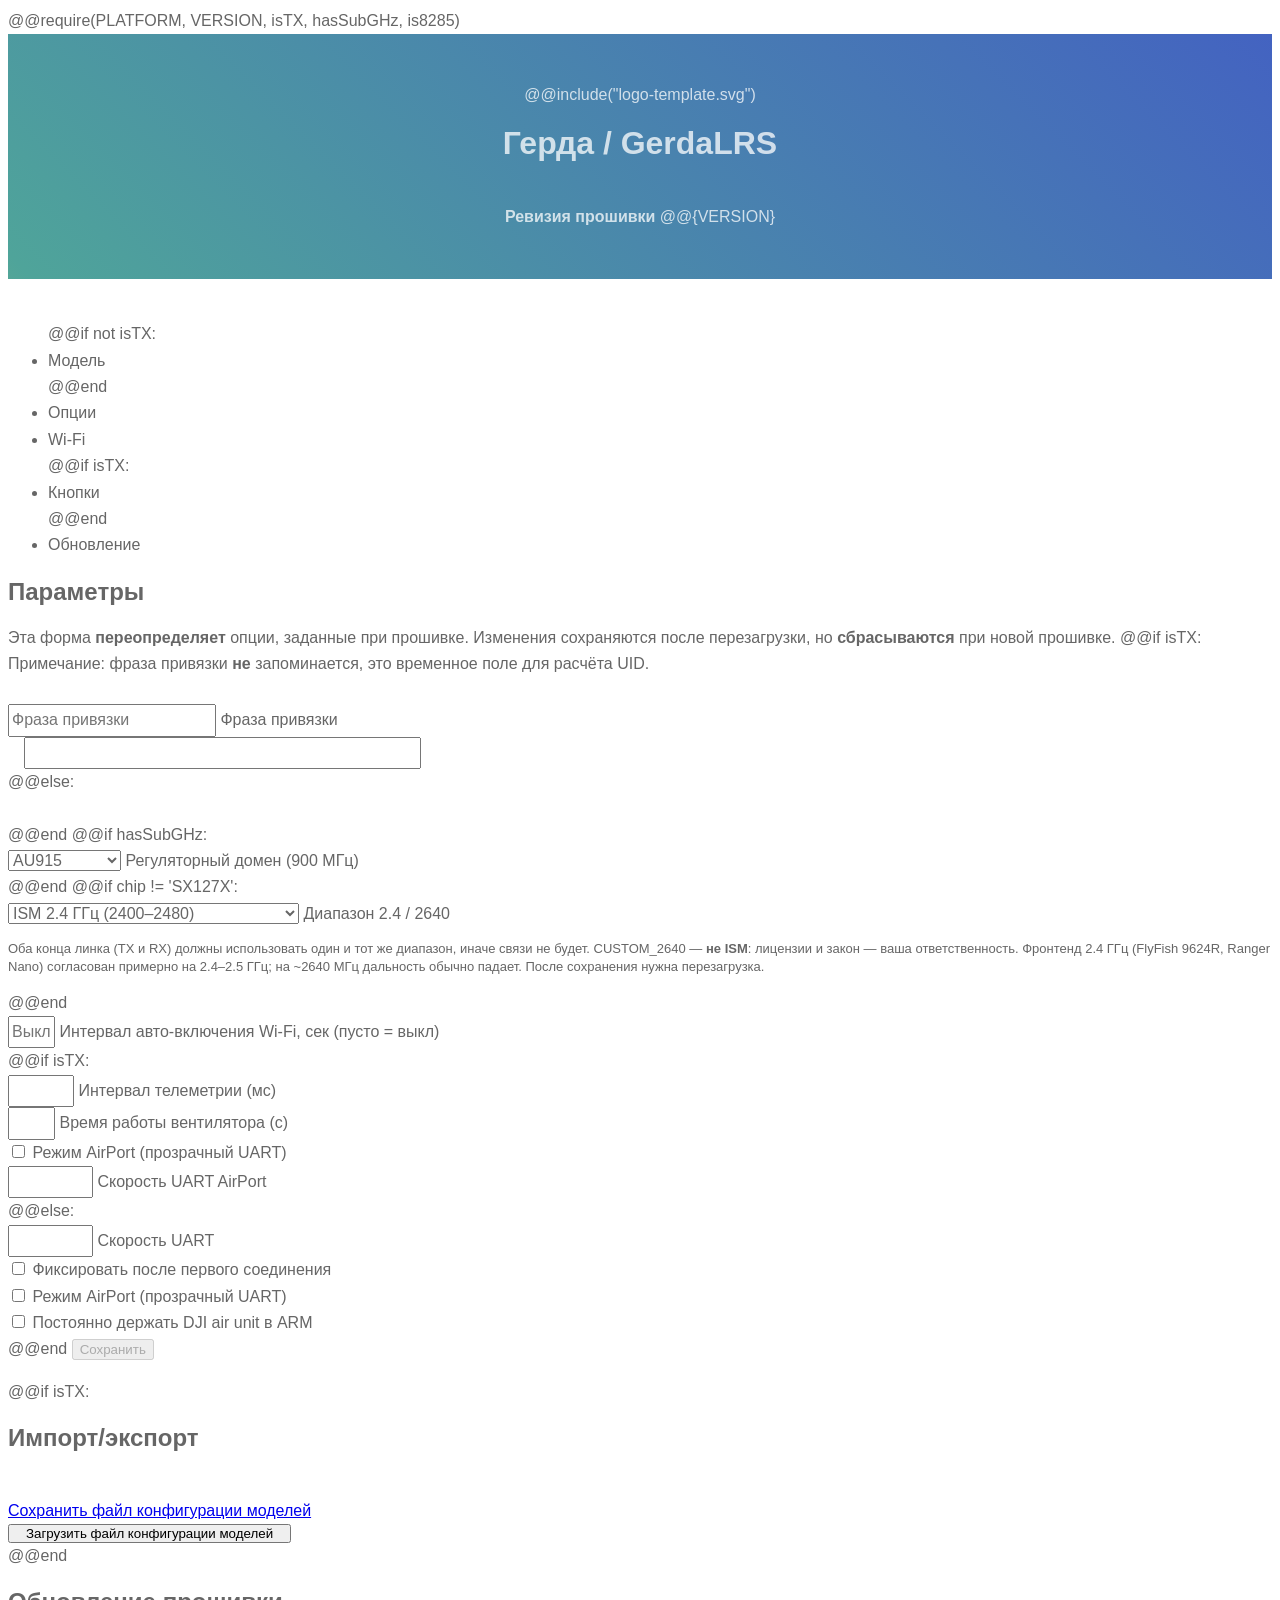
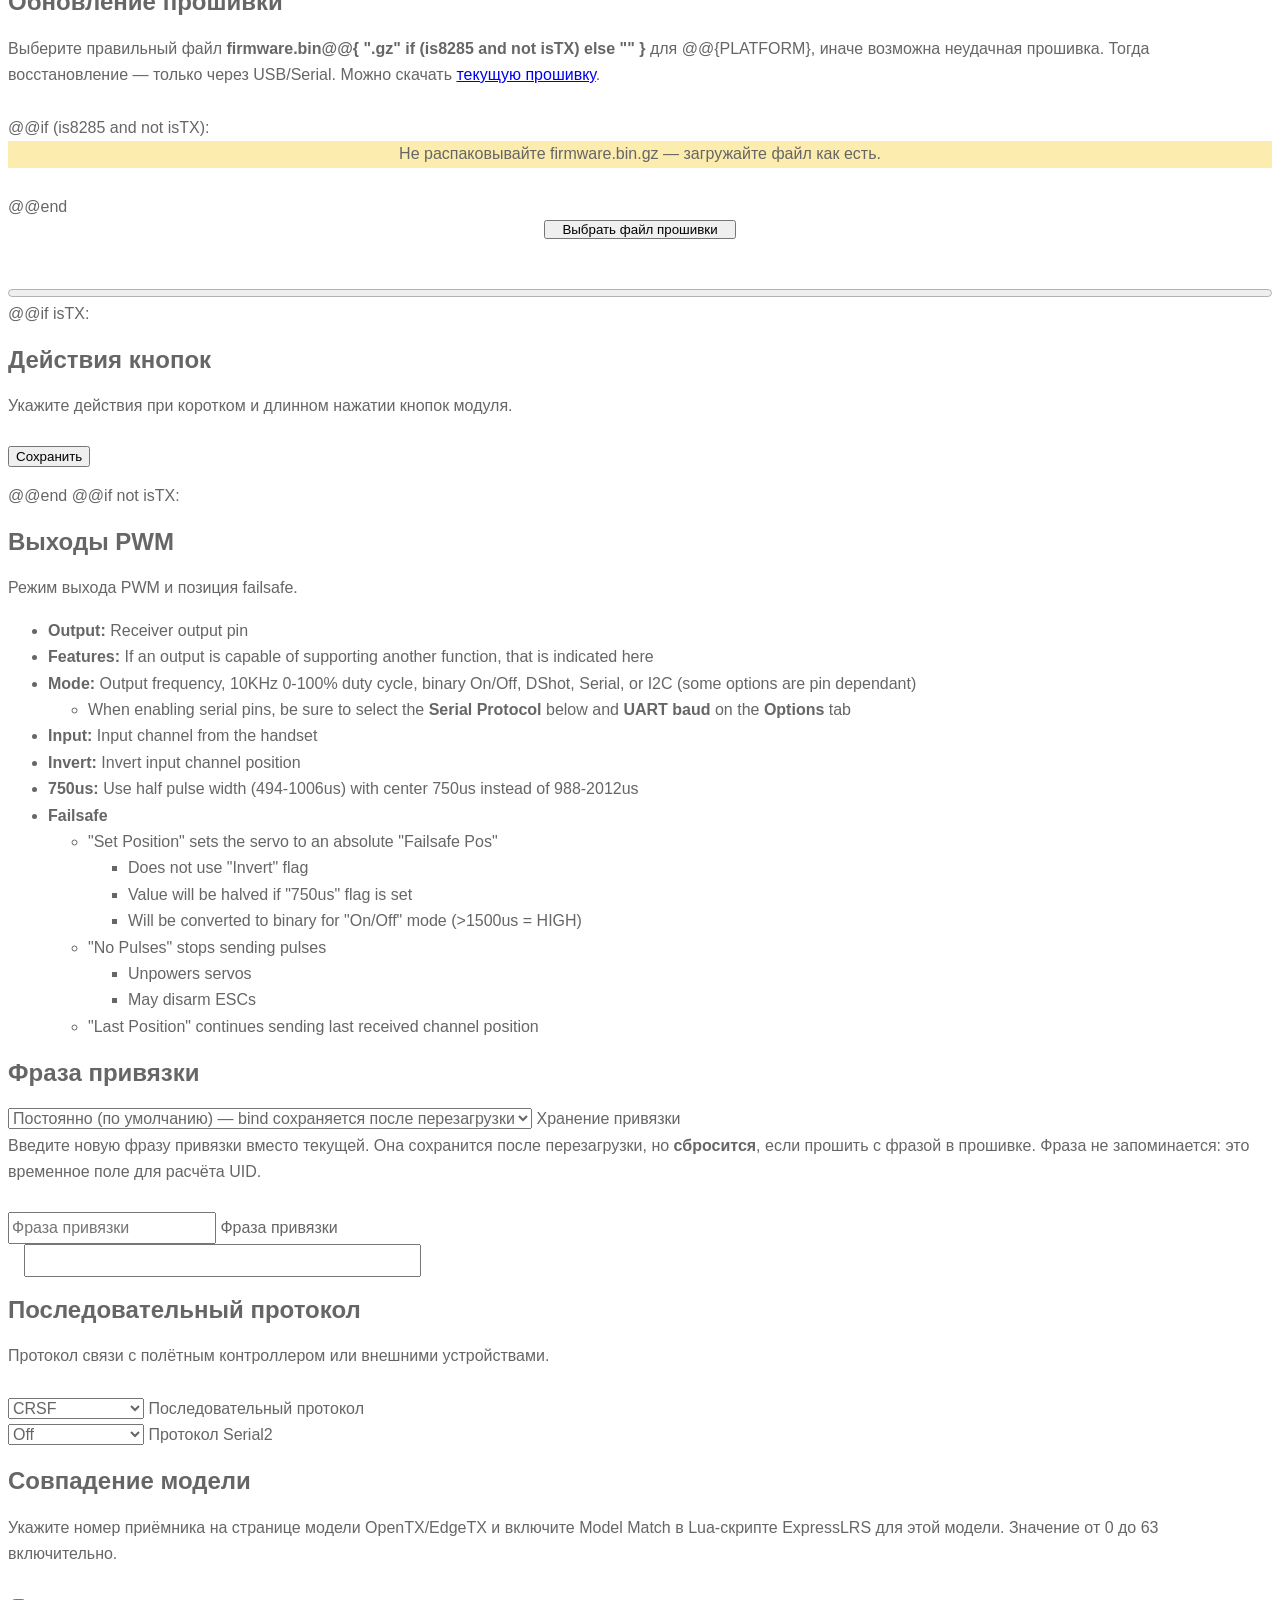
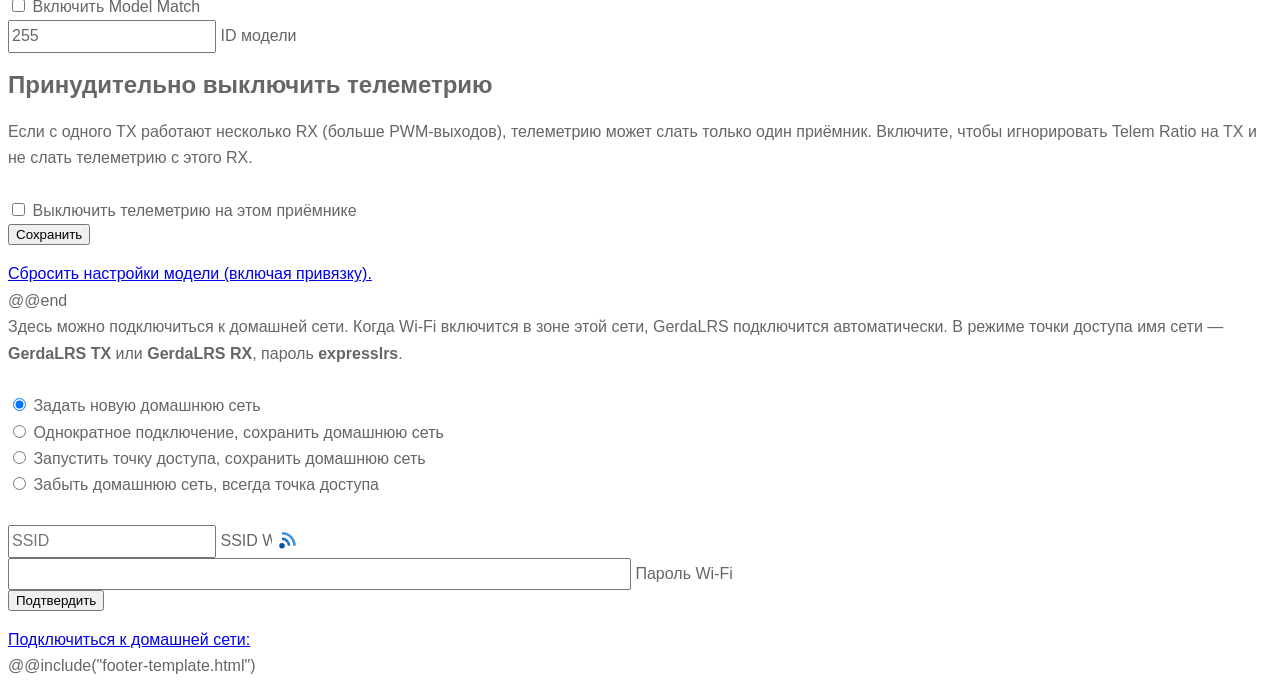
==== src/html/index.html @ 426948a4 "Add Russian Web UI, runtime CUSTOM_2640, and security stubs. Localize MODEL/OPTIONS/WIFI/UPDATE, wir" ====
@@require(PLATFORM, VERSION, isTX, hasSubGHz, is8285)
<!DOCTYPE HTML>
<html lang="ru">

<head>
	<title>GerdaLRS — Герда</title>
	<meta charset="utf-8" />
	<meta name="viewport" content="width=device-width, initial-scale=1" />
	<link rel="stylesheet" href="elrs.css" />
</head>

<body>
	<header class="mui-appbar mui--z1 mui--text-center elrs-header">
		@@include("logo-template.svg")
		<h1><b>Герда</b> / GerdaLRS</h1>
		<span id="product_name"></span><br/>
		<b data-i18n="Firmware Rev. ">Ревизия прошивки </b>@@{VERSION} <span id="reg_domain"></span>
	</header>
	<br/>
	<div class="mui-container-fluid">
		<div class="mui-panel mui-col-sm-10 mui-col-sm-offset-1">

			<ul class="mui-tabs__bar mui-tabs__bar--justified">
@@if not isTX:
				<li><a data-mui-toggle="tab" data-mui-controls="pane-justified-3" data-i18n="Model">Модель</a></li>
@@end
				<li><a data-mui-toggle="tab" data-mui-controls="pane-justified-1" data-i18n="Options">Опции</a></li>
				<li><a id="network-tab" data-mui-toggle="tab" data-mui-controls="pane-justified-4" data-i18n="WiFi">Wi‑Fi</a></li>
@@if isTX:
				<li id="button-tab"><a data-mui-toggle="tab" data-mui-controls="pane-justified-3" data-i18n="Buttons">Кнопки</a></li>
@@end
				<li><a data-mui-toggle="tab" data-mui-controls="pane-justified-2" data-i18n="Update">Обновление</a></li>
			</ul>

			<div class="mui-tabs__pane" id="pane-justified-1">
				<div class="mui-panel">
					<h2 data-i18n="Runtime Options">Параметры</h2>
					Эта форма <b>переопределяет</b> опции, заданные при прошивке. Изменения сохраняются после перезагрузки, но <b>сбрасываются</b> при новой прошивке.
@@if isTX:
					Примечание: фраза привязки <b>не</b> запоминается, это временное поле для расчёта UID.
					<br/><br/>
					<div class="mui-textfield">
						<input type="text" id="phrase" name="phrase" placeholder="Фраза привязки" data-i18n-placeholder="Binding Phrase" />
						<label for="phrase" data-i18n="Binding Phrase">Фраза привязки</label>
					</div>
					<form id='upload_options' method='POST' action="/options">
						<div class="mui-textfield">
							<label for='uid'><span id="uid-text"></span></label>
							<span class="badge" id="uid-type"></span>
							<input size='40' id='uid' name='uid' type='text' class='array' readonly/>
						</div>
@@else:
					<br/><br/>
					<form id='upload_options' method='POST' action="/options">
@@end
@@if hasSubGHz:
						<div class="mui-select">
							<select id='domain' name='domain'>
								<option value='0'>AU915</option>
								<option value='1'>FCC915</option>
								<option value='2'>EU868</option>
								<option value='3'>IN866</option>
								<option value='4'>AU433</option>
								<option value='5'>EU433</option>
								<option value='6'>US433</option>
								<option value='7'>US433-Wide</option>
							</select>
							<label for="domain" data-i18n="Regulatory domain">Регуляторный домен (900 МГц)</label>
						</div>
@@end
@@if chip != 'SX127X':
						<div class="mui-select">
							<select id="gerda-2g4" name="gerda-2g4">
								<option value="0" data-i18n="ISM 2.4 GHz">ISM 2.4 ГГц (2400–2480)</option>
								<option value="1" data-i18n="CUSTOM_2640">CUSTOM_2640 (~2640 МГц, не ISM)</option>
							</select>
							<label for="gerda-2g4" data-i18n="2.4 / 2640 band">Диапазон 2.4 / 2640</label>
						</div>
						<p style="font-size:13px;line-height:1.4;">
							Оба конца линка (TX и RX) должны использовать один и тот же диапазон, иначе связи не будет.
							CUSTOM_2640 — <b>не ISM</b>: лицензии и закон — ваша ответственность.
							Фронтенд 2.4 ГГц (FlyFish 9624R, Ranger Nano) согласован примерно на 2.4–2.5 ГГц; на ~2640 МГц дальность обычно падает.
							После сохранения нужна перезагрузка.
						</p>
@@end
						<div class="mui-textfield">
							<input size='3' id='wifi-on-interval' name='wifi-on-interval' type='text' placeholder="Выкл"/>
							<label for="wifi-on-interval" data-i18n="WiFi auto-on interval">Интервал авто-включения Wi‑Fi, сек (пусто = выкл)</label>
						</div>
@@if isTX:
						<div class="mui-textfield">
							<input size='5' id='tlm-interval' name='tlm-interval' type='text'/>
							<label for="tlm-interval" data-i18n="TLM report interval">Интервал телеметрии (мс)</label>
						</div>
						<div class="mui-textfield">
							<input size='3' id='fan-runtime' name='fan-runtime' type='text'/>
							<label for="fan-runtime" data-i18n="Fan runtime">Время работы вентилятора (с)</label>
						</div>
						<div class="mui-checkbox">
							<input id='is-airport' name='is-airport' type='checkbox'/>
							<label for="is-airport" data-i18n="Use as AirPort Serial device">Режим AirPort (прозрачный UART)</label>
						</div>
						<div class="mui-textfield">
							<input size='7' id='airport-uart-baud' name='airport-uart-baud' type='text'/>
							<label for="airport-uart-baud" data-i18n="AirPort UART baud">Скорость UART AirPort</label>
						</div>
@@else:
						<div id="baud-config" class="mui-textfield"  style="display: block;">
							<input size='7' id='rcvr-uart-baud' name='rcvr-uart-baud' type='text'/>
							<label for="rcvr-uart-baud" data-i18n="UART baud">Скорость UART</label>
						</div>
						<div class="mui-checkbox">
							<input id='lock-on-first-connection' name='lock-on-first-connection' type='checkbox'/>
							<label for="lock-on-first-connection" data-i18n="Lock on first connection">Фиксировать после первого соединения</label>
						</div>
						<div class="mui-checkbox">
							<input id='is-airport' name='is-airport' type='checkbox'/>
							<label for="is-airport" data-i18n="Use as AirPort Serial device">Режим AirPort (прозрачный UART)</label>
						</div>
						<div class="mui-checkbox">
							<input id='dji-permanently-armed' name='dji-permanently-armed' type='checkbox'/>
							<label for="dji-permanently-armed" data-i18n="Permanently arm DJI">Постоянно держать DJI air unit в ARM</label>
						</div>
@@end
						<button id='submit-options' class="mui-btn mui-btn--primary" disabled data-i18n="Save">Сохранить</button>
						<div id="reset-options" style="display: none;">
							<a class="mui-btn mui-btn--small mui-btn--danger" data-i18n="Reset runtime options to defaults">Сбросить параметры к значениям прошивки</a>
						</div>
						<input type="hidden" id="flash-discriminator" name="flash-discriminator"/>
						<input type="hidden" id="wifi-ssid" name="wifi-ssid"/>
						<input type="hidden" id='wifi-password' name='wifi-password'/>
					</form>
				</div>
@@if isTX:
				<div class="mui-panel">
					<h2 data-i18n="Import/Export">Импорт/экспорт</h2>
					<br/>
					<div>
						<a href="/config?export" download="models.json" target="_blank" class="mui-btn mui-btn--small mui-btn--dark" data-i18n="Save model configuration file">Сохранить файл конфигурации моделей</a>
					</div>
					<div>
						<button class="mui-btn mui-btn--small mui-btn--primary upload">
							<label>
								Загрузить файл конфигурации моделей
								<input type="file" id="fileselect" name="fileselect[]" />
							</label>
						</button>
					</div>
				</div>
@@end
			</div>

			<div class="mui-tabs__pane" id="pane-justified-2">
				<div class="mui-panel">
					<h2 data-i18n="Firmware Update">Обновление прошивки</h2>
					Выберите правильный файл <strong>firmware.bin@@{ ".gz" if (is8285 and not isTX) else "" }</strong> для @@{PLATFORM}, иначе возможна неудачная прошивка.
					Тогда восстановление — только через USB/Serial. Можно скачать <a href="firmware.bin" title="Скачать текущую прошивку">текущую прошивку</a>.
					<br/><br/>
@@if (is8285 and not isTX):
					<div class="mui-panel" style="background-color: #fcecae;text-align:center;">Не распаковывайте firmware.bin.gz — загружайте файл как есть.</div>
					<br/>
@@end
					<button id="upload_btn" class="mui-btn mui-btn--primary upload" style="margin: 0 auto; display:block;">
						<label>
							Выбрать файл прошивки
							<input type="file" id="firmware_file" name="update[]" />
						</label>
					</button>
					<div id="filedrag">или перетащите файл прошивки сюда</div>
					<br/>
					<h3 id="status"></h3>
					<progress id="progressBar" value="0" max="100" style="width:100%;"></progress>
				</div>
			</div>

@@if isTX:
			<div class="mui-tabs__pane" id="pane-justified-3">
				<div class="mui-panel">
					<h2 data-i18n="Button Actions">Действия кнопок</h2>
					Укажите действия при коротком и длинном нажатии кнопок модуля.
					<br/><br/>
					<form class="mui-form" id='button_actions'>
						<table class="mui-table">
							<tbody id="button-actions"></tbody>
						</table>
						<div id="button1-color-div" style="display: none;">
							<input id='button1-color' name='button1-color' type='color'/>
							<label for="button1-color">Цвет кнопки 1</label>
						</div>
						<div id ="button2-color-div" style="display: none;">
							<input id='button2-color' name='button2-color' type='color'/>
							<label for="button2-color">Цвет кнопки 2</label>
						</div>
						<button id="submit-actions" class="mui-btn mui-btn--primary" data-i18n="Save">Сохранить</button>
					</form>
				</div>
			</div>
@@end
@@if not isTX:
			<div class="mui-tabs__pane" id="pane-justified-3">
				<div class="mui-panel">
					<div id="model_tab">
						<h2 data-i18n="PWM Output">Выходы PWM</h2>
						Режим выхода PWM и позиция failsafe.
						<ul>
							<li><b>Output:</b> Receiver output pin</li>
							<li><b>Features:</b> If an output is capable of supporting another function, that is indicated here</li>
							<li><b>Mode:</b> Output frequency, 10KHz 0-100% duty cycle, binary On/Off, DShot, Serial, or I2C (some options are pin dependant)</li>
							<ul>
								<li>When enabling serial pins, be sure to select the <b>Serial Protocol</b> below and <b>UART baud</b> on the <b>Options</b> tab</li>
							</ul>
							<li><b>Input:</b> Input channel from the handset</li>
							<li><b>Invert:</b> Invert input channel position</li>
							<li><b>750us:</b> Use half pulse width (494-1006us) with center 750us instead of 988-2012us</li>
							<li><b>Failsafe</b>
								<ul>
									<li>"Set Position" sets the servo to an absolute "Failsafe Pos"
										<ul>
											<li>Does not use "Invert" flag</li>
											<li>Value will be halved if "750us" flag is set</li>
											<li>Will be converted to binary for "On/Off" mode (>1500us = HIGH)</li>
										</ul>
									</li>
									<li>"No Pulses" stops sending pulses
										<ul>
											<li>Unpowers servos</li>
											<li>May disarm ESCs</li>
										</ul>
									</li>
									<li>"Last Position" continues sending last received channel position</li>
								</ul>
							</li>
						</ul>
						<form action="/pwm" id="pwm" method="POST">
						</form>
					</div>
					<form class="mui-form" action='/config' id='config' method='POST'>
						<h2 data-i18n="Binding Phrase">Фраза привязки</h2>
						<div class="mui-select">
							<select id="vbind" name="vbind">
								<option value="0">Постоянно (по умолчанию) — bind сохраняется после перезагрузки</option>
								<option value="1">Временно — bind не сохраняется после перезагрузки</option>
								<option value="2">Возвратный — отвязка возвращает фразу из прошивки</option>
								<option value="3">Только Web UI — bind можно менять только здесь</option>
							</select>
							<label for="vbind">Хранение привязки</label>
						</div>
						<div id="bindphrase">
							Введите новую фразу привязки вместо текущей.
							Она сохранится после перезагрузки, но <b>сбросится</b>, если прошить с фразой в прошивке.
							Фраза не запоминается: это временное поле для расчёта UID.
							<br/><br/>
							<div class="mui-textfield">
								<input type="text" id="phrase" name="phrase" placeholder="Фраза привязки" data-i18n-placeholder="Binding Phrase" />
								<label for="phrase" data-i18n="Binding Phrase">Фраза привязки</label>
							</div>
							<div class="mui-textfield">
								<label for="uid"><span id="uid-text"></span></label>
								<span class="badge" id="uid-type"></span>
								<input size="40" id="uid" name="uid" type="text" class="array" readonly/>
							</div>
						</div>
						<div id="serial-config">
							<h2 data-i18n="Serial Protocol">Последовательный протокол</h2>
							Протокол связи с полётным контроллером или внешними устройствами.
							<br/><br/>
							<div class="mui-select">
								<select id='serial-protocol' name='serial-protocol'>
									<option value='0'>CRSF</option>
									<option value='1'>Inverted CRSF</option>
									<option value='2'>SBUS</option>
									<option value='3'>Inverted SBUS</option>
									<option value='4'>SUMD</option>
									<option value='5'>DJI RS Pro</option>
									<option value='6'>HoTT Telemetry</option>
									<option value='7'>MAVLINK</option>
									<option value='8'>DisplayPort</option>
									<option value='9'>GPS</option>
								</select>
								<label for='serial-protocol'>Последовательный протокол</label>
							</div>
						</div>
						<div id="serial1-config">
							<div class="mui-select">
								<select id='serial1-protocol' name='serial1-protocol'>
									<option value='0'>Off</option>
									<option value='1'>CRSF</option>
									<option value='2'>Inverted CRSF</option>
									<option value='3'>SBUS</option>
									<option value='4'>Inverted SBUS</option>
									<option value='5'>SUMD</option>
									<option value='6'>DJI RS Pro</option>
									<option value='7'>HoTT Telemetry</option>
									<option value='8'>Tramp</option>
									<option value='9'>SmartAudio</option>
									<option value='10'>DisplayPort</option>
									<option value='11'>GPS</option>
								</select>
								<label for='serial1-protocol'>Протокол Serial2</label>
							</div>
						</div>
						<div id="sbus-config" style="display: none;">
							<h2>SBUS Failsafe</h2>
							Поведение failsafe в протоколе SBUS:<br/>
							<ul>
								<li>«Нет импульсов» — прекратить SBUS при потере связи с TX</li>
								<li>«Последняя позиция» — продолжать слать последние каналы с битом FAILSAFE</li>
							</ul>
							<br/>
							<div class="mui-select">
								<select id='sbus-failsafe' name='serial-failsafe'>
									<option value='0'>Нет импульсов</option>
									<option value='1'>Последняя позиция</option>
								</select>
								<label for="sbus-failsafe">SBUS Failsafe</label>
							</div>
						</div>

						<h2 data-i18n="Model Match">Совпадение модели</h2>
						Укажите номер приёмника на странице модели OpenTX/EdgeTX и включите Model Match
						в Lua-скрипте ExpressLRS для этой модели. Значение от 0 до 63 включительно.
						<br/><br/>
						<div class="mui-checkbox">
							<input id='model-match' name='model-match' type='checkbox'/>
							<label for="model-match">Включить Model Match</label>
						</div>
						<div class="mui-textfield" id="modelNum">
							<input id='modelid' type='text' name='modelid' value="255" required/>
							<label for="modelid">ID модели</label>
						</div>
						<h2 data-i18n="Force telemetry off">Принудительно выключить телеметрию</h2>
						Если с одного TX работают несколько RX (больше PWM-выходов), телеметрию может слать только один приёмник.
						Включите, чтобы игнорировать Telem Ratio на TX и не слать телеметрию с этого RX.
						<br/><br/>
						<div class="mui-checkbox">
							<input id='force-tlm' name='force-tlm' type='checkbox' value="1"/>
							<label for="force-tlm">Выключить телеметрию на этом приёмнике</label>
						</div>
						<button type='submit' class="mui-btn mui-btn--small mui-btn--primary" data-i18n="Save">Сохранить</button>
					</form>
				</div>
				<div class="mui-panel">
					<a id="reset-model" href="#">Сбросить настройки модели (включая привязку).</a>
				</div>
			</div>
@@end

			<div class="mui-tabs__pane" id="pane-justified-4">
				<div class="mui-panel">
					<h2 id="apmode" style="display:none;">Режим точки доступа</h2>
					<h2 id="stamode" style="display:none;">Текущая домашняя сеть: <span id="ssid"></span></h2>
					Здесь можно подключиться к домашней сети. Когда Wi‑Fi включится в зоне этой сети,
					GerdaLRS подключится автоматически. В режиме точки доступа имя сети — <b>GerdaLRS TX</b> или <b>GerdaLRS RX</b>,
					пароль <b>expresslrs</b>.
					<br/>
					<br/>
					<form id="sethome" method="POST" autocomplete="off" class="mui-form">
						<div class="mui-radio">
							<input type="radio" id="nt0" name="networktype" value="0" checked>
							<label for="nt0">Задать новую домашнюю сеть</label>
						</div>
						<div class="mui-radio">
							<input type="radio" id="nt1" name="networktype" value="1">
							<label for="nt1">Однократное подключение, сохранить домашнюю сеть</label>
						</div>
						<div class="mui-radio">
							<input type="radio" id="nt2" name="networktype" value="2">
							<label for="nt2">Запустить точку доступа, сохранить домашнюю сеть</label>
						</div>
						<div class="mui-radio">
							<input type="radio" id="nt3" name="networktype" value="3">
							<label for="nt3">Забыть домашнюю сеть, всегда точка доступа</label>
						</div>
						<br/>
						<div id="credentials">
							<div class="autocomplete mui-textfield" style="position:relative;">
								<div id="loader" style="position:absolute;right:0;width: 28px;height: 28px;" class="loader"></div>
								<input id="network" type="text" name="network" placeholder="SSID"/>
								<label for="network">SSID Wi‑Fi</label>
							</div>
							<div class="mui-textfield">
								<input size='64' id='password' name='password' type='password'/>
								<label for="password">Пароль Wi‑Fi</label>
							</div>
						</div>
						<button type="submit" class="mui-btn mui-btn--primary" data-i18n="Confirm">Подтвердить</button>
					</form>
				</div>
				<div class="mui-panel">
					<a id="connect" href="#">Подключиться к домашней сети: <span id="homenet"></span></a>
				</div>
			</div>
		</div>
	</div>
	@@include("footer-template.html")
</body>
<script src="mui.js"></script>
<script src="scan.js"></script>
</html>
---- src/html/elrs.css ----
/*==========================*/

.elrs-header {
    padding: 3em 0 3em 0 ;
    background-color: #4686a0;
    color: rgba(255, 255, 255, 0.75);
    background-attachment: fixed, fixed, fixed;
    background-image: linear-gradient(45deg, #9dc66b 5%, #4fa49a 30%, #4361c2);
    background-position: top left, center center, center center;
    background-size: auto, cover, cover;
    overflow: hidden;
    position: relative;
    text-align: center;
}

.upload > label > input {
	clip: rect(0 0 0 0);
	clip-path: inset(50%);
	height: 1px;
	overflow: hidden;
	position: absolute;
	bottom: 0;
	left: 0;
	white-space: nowrap;
	width: 1px;
}
.upload > label {
	cursor: pointer;
	padding: 10px 16px 10px 16px;
}
.upload {
	padding: 0;
	tab-index: -1;
}

body, input, select, textarea {
    color: #666;
    font-family: "Source Sans Pro", Helvetica, sans-serif;
    font-size: 12pt;
    font-weight: 300;
    line-height: 1.65em;
}

.fixed-column {
	width: 20px;
	padding-left: 4px !important;
	padding-right: 4px !important;
}

.compact {
	padding-left: 10px !important;
	padding-right: 10px !important;
	padding-top: 5px !important;
	margin-bottom: 5px !important;
}

@media screen and (max-width: 800px) {
    .logo {
        width:25%;
		height:25%;
    }
}

/*==========================*/

#filedrag {
	display: none;
	font-weight: bold;
	text-align: center;
	padding: 1em 0;
	margin: 1em 0;
	color: #555;
	border: 2px dashed #555;
	border-radius: 7px;
	cursor: default;
}

#filedrag.hover {
	color: #f00;
	border-color: #f00;
	border-style: solid;
	box-shadow: inset 0 3px 4px #888;
}

/*==========================*/

/* Autocomplete */

.autocomplete {
	position: relative;
	display: inline-block;
}

.autocomplete-items {
	position: absolute;
	border: 1px solid #d4d4d4;
	border-bottom: none;
	border-top: none;
	z-index: 99;
	/*position the autocomplete items to be the same width as the container:*/
	top: 100%;
	left: 0;
	right: 0;
}

.autocomplete-items div {
	padding: 5px;
	cursor: pointer;
	background-color: #fff;
	border-bottom: 1px solid #d4d4d4;
}

/*when hovering an item:*/
.autocomplete-items div:hover {
	background-color: #e9e9e9;
}

/*when navigating through the items using the arrow keys:*/
.autocomplete-active {
	background-color: DodgerBlue !important;
	color: #ffffff;
}

/*==========================*/

/* Loader spinner */

.loader {
	background-color: #ffffff;
	background-image: url("data:image/svg+xml,%3C%3Fxml%20version='1.0'%20encoding='utf-8'%3F%3E%3Csvg%20xmlns='http://www.w3.org/2000/svg'%20xmlns:xlink='http://www.w3.org/1999/xlink'%20width='28px'%20height='28px'%20viewBox='0%200%20100%20100'%20preserveAspectRatio='xMidYMid'%3E%3Crect%20x='0'%20y='0'%20width='100'%20height='100'%20stroke='none'%20fill='none'/%3E%3Ccircle%20cx='28'%20cy='75'%20r='11'%20fill='%230051a2'%3E%3Canimate%20attributeName='fill-opacity'%20repeatCount='indefinite'%20dur='1s'%20values='0%3B1%3B1'%20keyTimes='0%3B0.2%3B1'%20begin='0s'%3E%3C/animate%3E%3C/circle%3E%3Cpath%20d='M28%2047A28%2028%200%200%201%2056%2075'%20fill='none'%20stroke='%231b75be'%20stroke-width='10'%3E%3Canimate%20attributeName='stroke-opacity'%20repeatCount='indefinite'%20dur='1s'%20values='0%3B1%3B1'%20keyTimes='0%3B0.2%3B1'%20begin='0.1s'%3E%3C/animate%3E%3C/path%3E%3Cpath%20d='M28%2025A50%2050%200%200%201%2078%2075'%20fill='none'%20stroke='%23408ee0'%20stroke-width='10'%3E%3Canimate%20attributeName='stroke-opacity'%20repeatCount='indefinite'%20dur='1s'%20values='0%3B1%3B1'%20keyTimes='0%3B0.2%3B1'%20begin='0.2s'%3E%3C/animate%3E%3C/path%3E%3C/svg%3E");
	background-size: 25px 25px;
	background-position: right center;
	background-repeat: no-repeat;
}

  /* Safari */
@-webkit-keyframes spin {
	0% { -webkit-transform: rotate(0deg); }
	100% { -webkit-transform: rotate(360deg); }
}

@keyframes spin {
	0% { transform: rotate(0deg); }
	100% { transform: rotate(360deg); }
}

/*==========================*/

/* Alert box design by Igor Ferrão de Souza: https://www.linkedin.com/in/igor-ferr%C3%A3o-de-souza-4122407b/ */

.alert-wrapper {
	display: flex;
	width: 100%;
	height: 100%;
	align-items: center;
	justify-content: center;
	margin: 0px auto;
	padding: 0px auto;
	left: 0;
	top: 0;
	overflow: hidden;
	position: fixed;
	background: rgb(0, 0, 0, 0.3);
	z-index: 999999;
  }

  @keyframes open-frame {
	0% {
	  transform: scale(1);
	}
	25% {
	  transform: scale(0.95);
	}
	50% {
	  transform: scale(0.97);
	}
	75% {
	  transform: scale(0.93);
	}
	100% {
	  transform: scale(1);
	}
  }

  .alert-frame {
	background: #fff;
	min-height: 400px;
	width: 450px;
	box-shadow: 5px 5px 10px rgb(0, 0, 0, 0.2);
	border-radius: 10px;
	animation: open-frame 0.3s linear;
  }

  .alert-header {
	display: flex;
	flex-direction: row;
	height: 175px;
	border-top-left-radius: 5px;
	border-top-right-radius: 5px;
  }

  .alert-img {
	height: 80px;
	position: absolute;
	left: 0;
	right: 0;
	margin-left: auto;
	margin-right: auto;
	align-self: center;
  }

  .alert-close {
	width: 30px;
	height: 30px;
	color: rgb(0, 0, 0, 0.2);
	display: flex;
	align-items: center;
	justify-content: center;
	font-family: "Dosis", sans-serif;
	font-weight: 700;
	font-size: 16px;
	cursor: pointer;
	line-height: 30px;
	transition: color 0.5s;
	margin-left: auto;
	margin-right: 5px;
	margin-top: 5px;
  }

  .alert-close-circle {
	width: 30px;
	height: 30px;
	background: #e4eae7;
	color: #222;
	display: flex;
	align-items: center;
	justify-content: center;
	border-radius: 17.5px;
	margin-top: -15px;
	margin-right: -15px;
	font-family: "Dosis", sans-serif;
	font-weight: 700;
	font-size: 12px;
	cursor: pointer;
	line-height: 30px;
	transition: background 0.5s;
	margin-left: auto;
  }

  .alert-close-circle:hover {
	background: #fff;
  }

  .alert-close:hover {
	color: rgb(0, 0, 0, 0.5);
  }

  .alert-body {
	padding: 30px 30px;
	display: flex;
	flex-direction: column;
	text-align: center;
    font-family: "Source Sans Pro", Helvetica, sans-serif;
  }

  .alert-title {
	font-size: 18px !important;
	font-family: "Source Sans Pro", Helvetica, sans-serif;
	font-weight: 700;
	font-size: 15px;
	margin-bottom: 35px;
	color: #222;
	align-self: center;
  }

  .alert-message {
	font-size: 15px !important;
	color: #666;
	font-family: "Source Sans Pro", Helvetica, sans-serif;
	font-weight: 400;
	font-size: 15px;
	text-align: center;
	margin-bottom: 35px;
	line-height: 1.6;
	align-self: center;
  }

  .question-buttons {
	display: flex;
	flex-direction: row;
	justify-content: center;
  }

  .error-bg {
	background: #d85261;
  }

  .success-bg {
	background: #2dd284;
  }

  .warning-bg {
	background: #fada5e;
  }

  .question-bg {
	background: #779ecb;
  }

  .error-btn:hover {
	background: #e5a4b4;
  }

  .success-btn:hover {
	background: #6edaa4;
  }

  .warning-btn:hover {
	background: #fcecae;
  }

  .info-btn:hover {
	background: #c3e6fb;
  }

  .question-btn:hover {
	background: #bacee4;
  }

  .error-timer {
	background: #e5a4b4;
  }

  .success-timer {
	background: #6edaa4;
  }

  .warning-timer {
	background: #fcecae;
  }

  .info-timer {
	background: #c3e6fb;
  }

  .info-bg {
	background: #88cef7;
  }

    /* Custom code for ExpressLRS PWM Output table */
  .pwmpnl {
	min-width: fit-content;
  }
  .pwmtbl table {
	overflow-x: auto;
  }
  .pwmtbl th {
	text-align: center;
	font-weight: bold;
  }
  .pwmtbl td {
	text-align: center;
  }
  .pwmitm {
	min-width: 6em;
	white-space: nowrap;
	width: fit-content;
  }

  /*==========================*/

  .elrs-inline-form {
	  display: flex;
	  align-items: center;
  }

  .elrs-inline-form > * {
	margin-right: 5px;
  }

  .badge {
	color: white;
	padding: 4px 8px;
	font-weight: bold;
	text-align: center;
	border-radius: 5px;
  }

  @@include("mui.css")
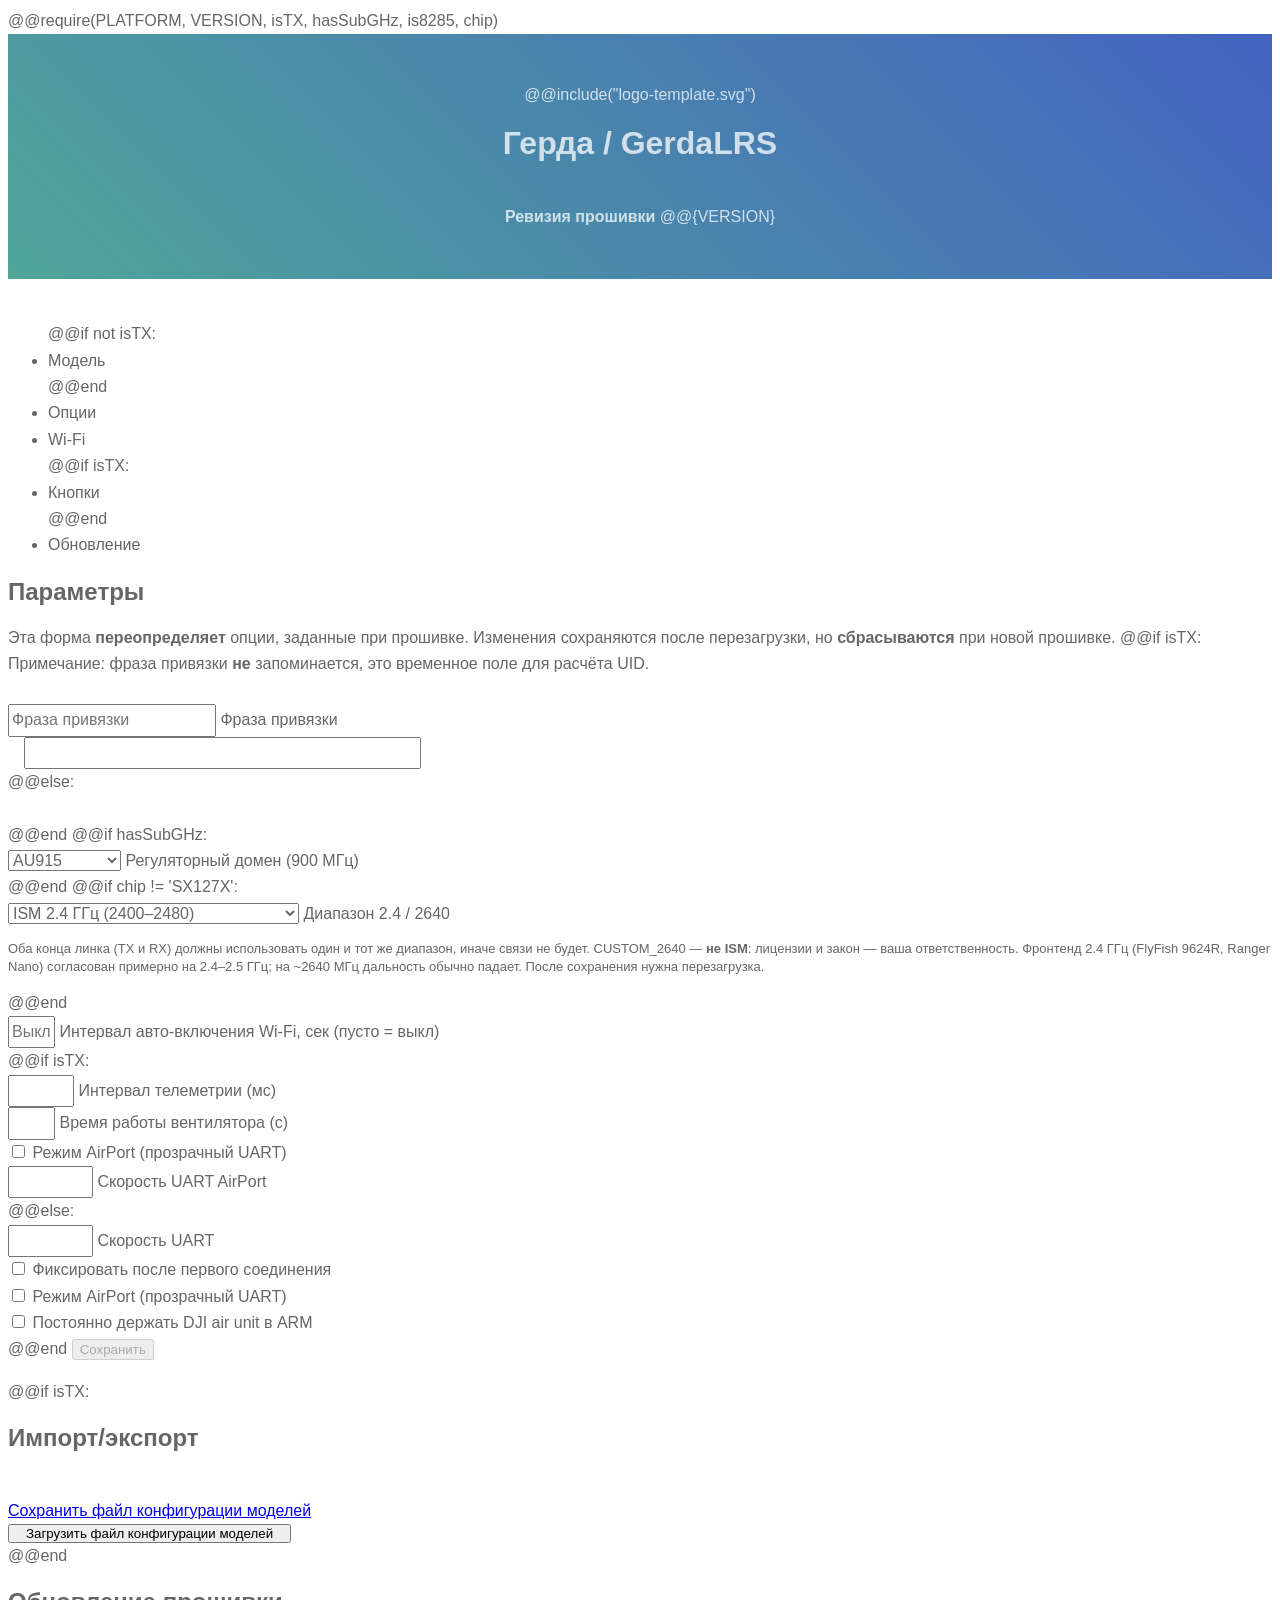
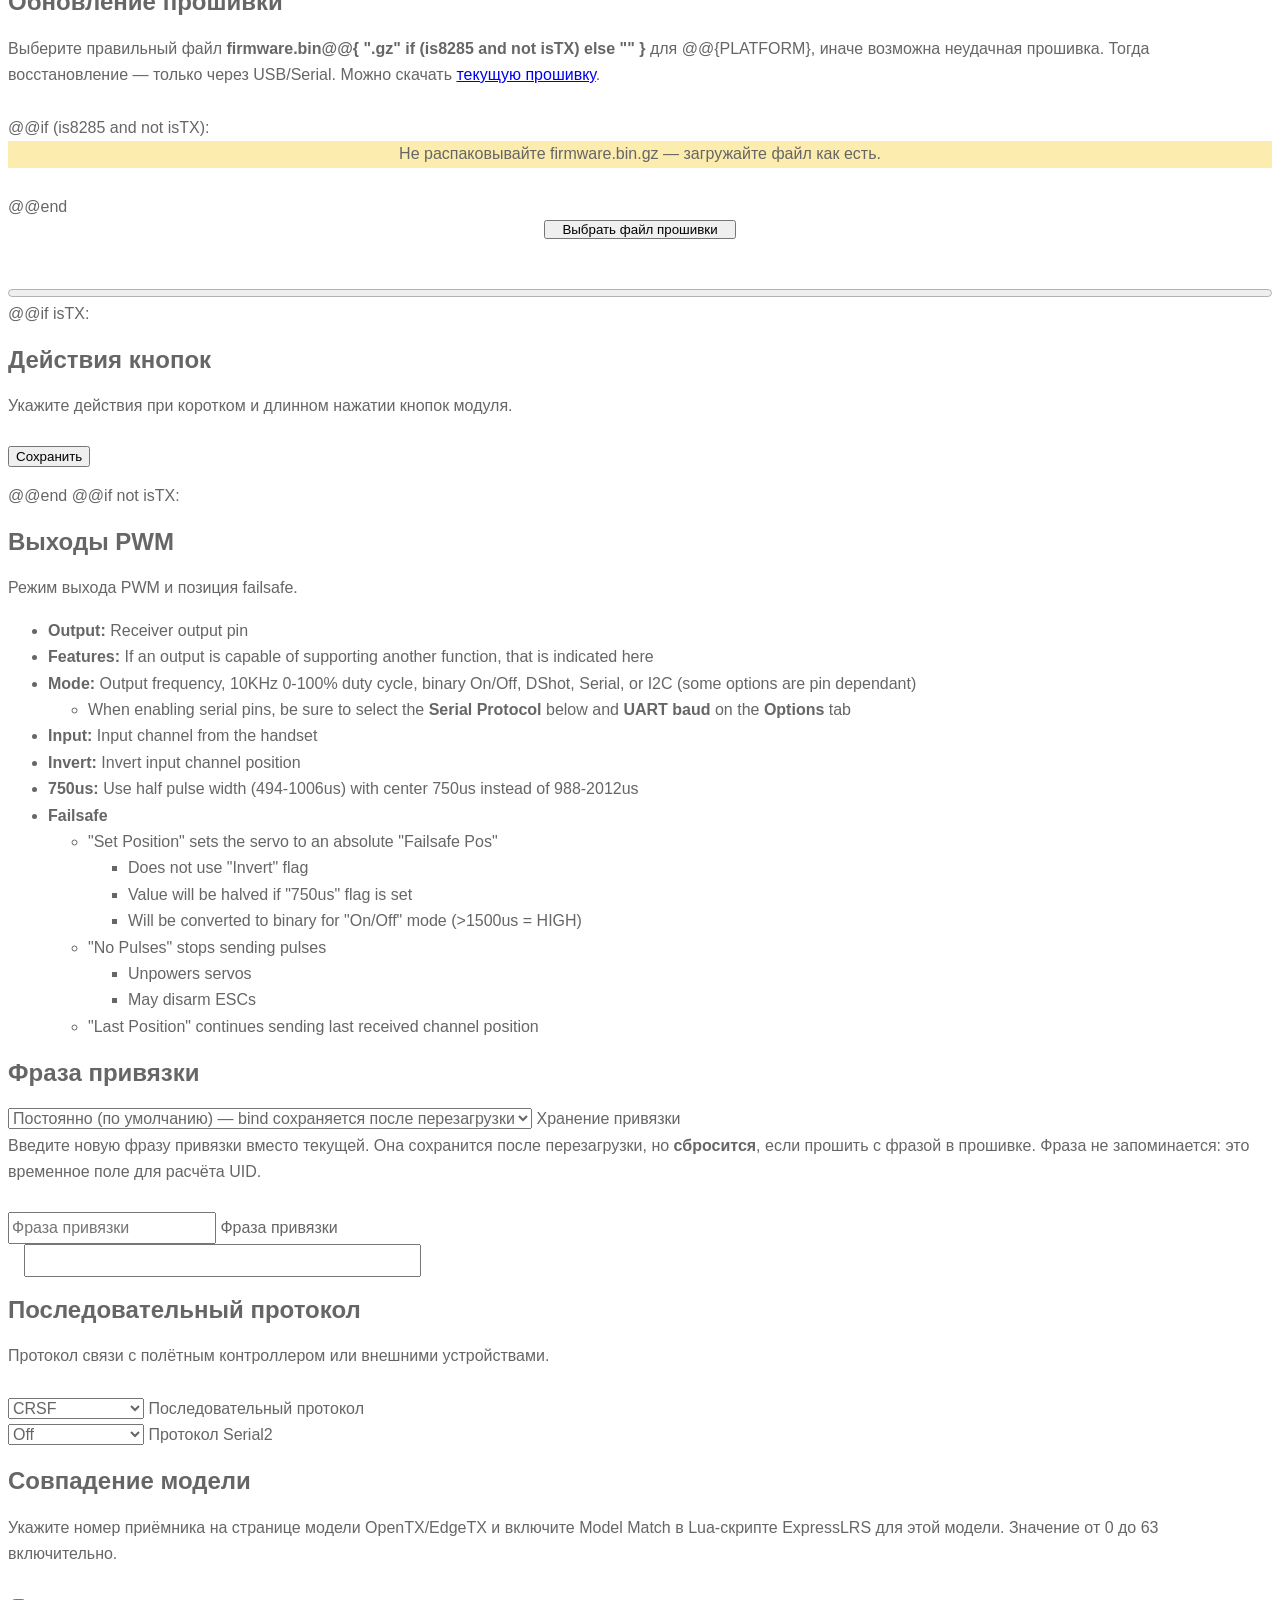
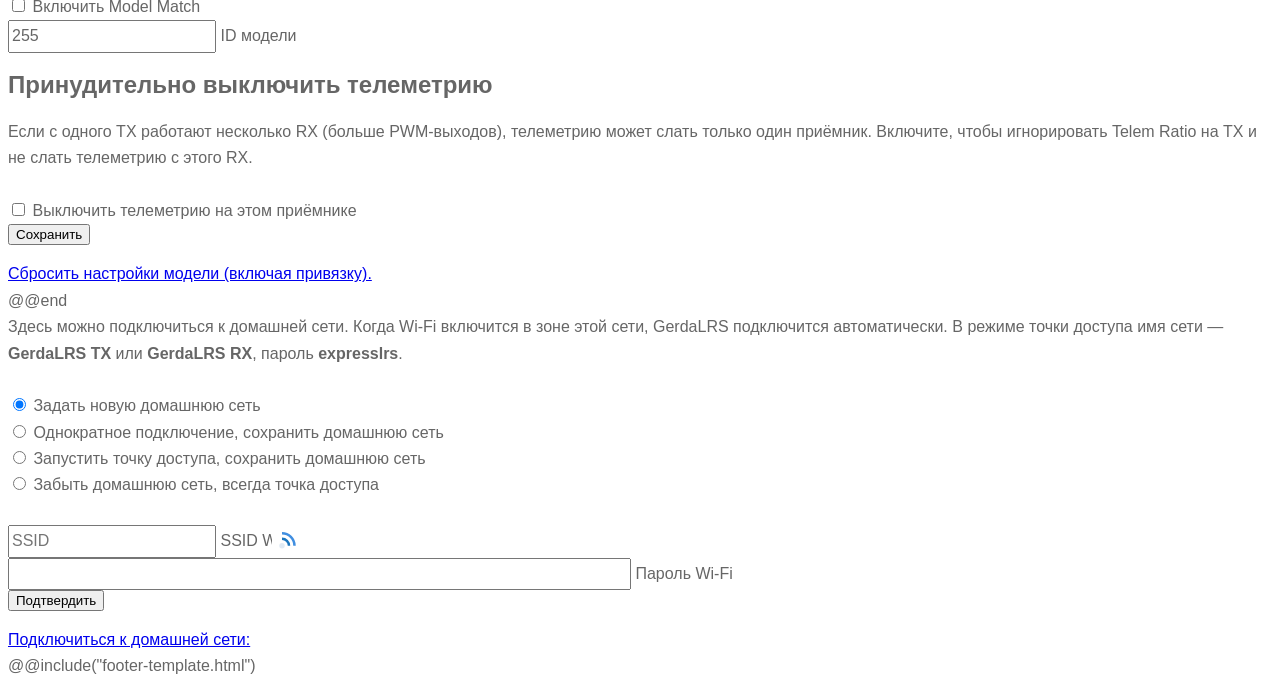
==== commit 2214e996: "Fix Web UI template: require chip for CUSTOM_2640 selector. Wheezy only exposes @@require names, so " ====
--- a/src/html/index.html
+++ b/src/html/index.html
@@ -1,4 +1,4 @@
-@@require(PLATFORM, VERSION, isTX, hasSubGHz, is8285)
+@@require(PLATFORM, VERSION, isTX, hasSubGHz, is8285, chip)
 <!DOCTYPE HTML>
 <html lang="ru">
 
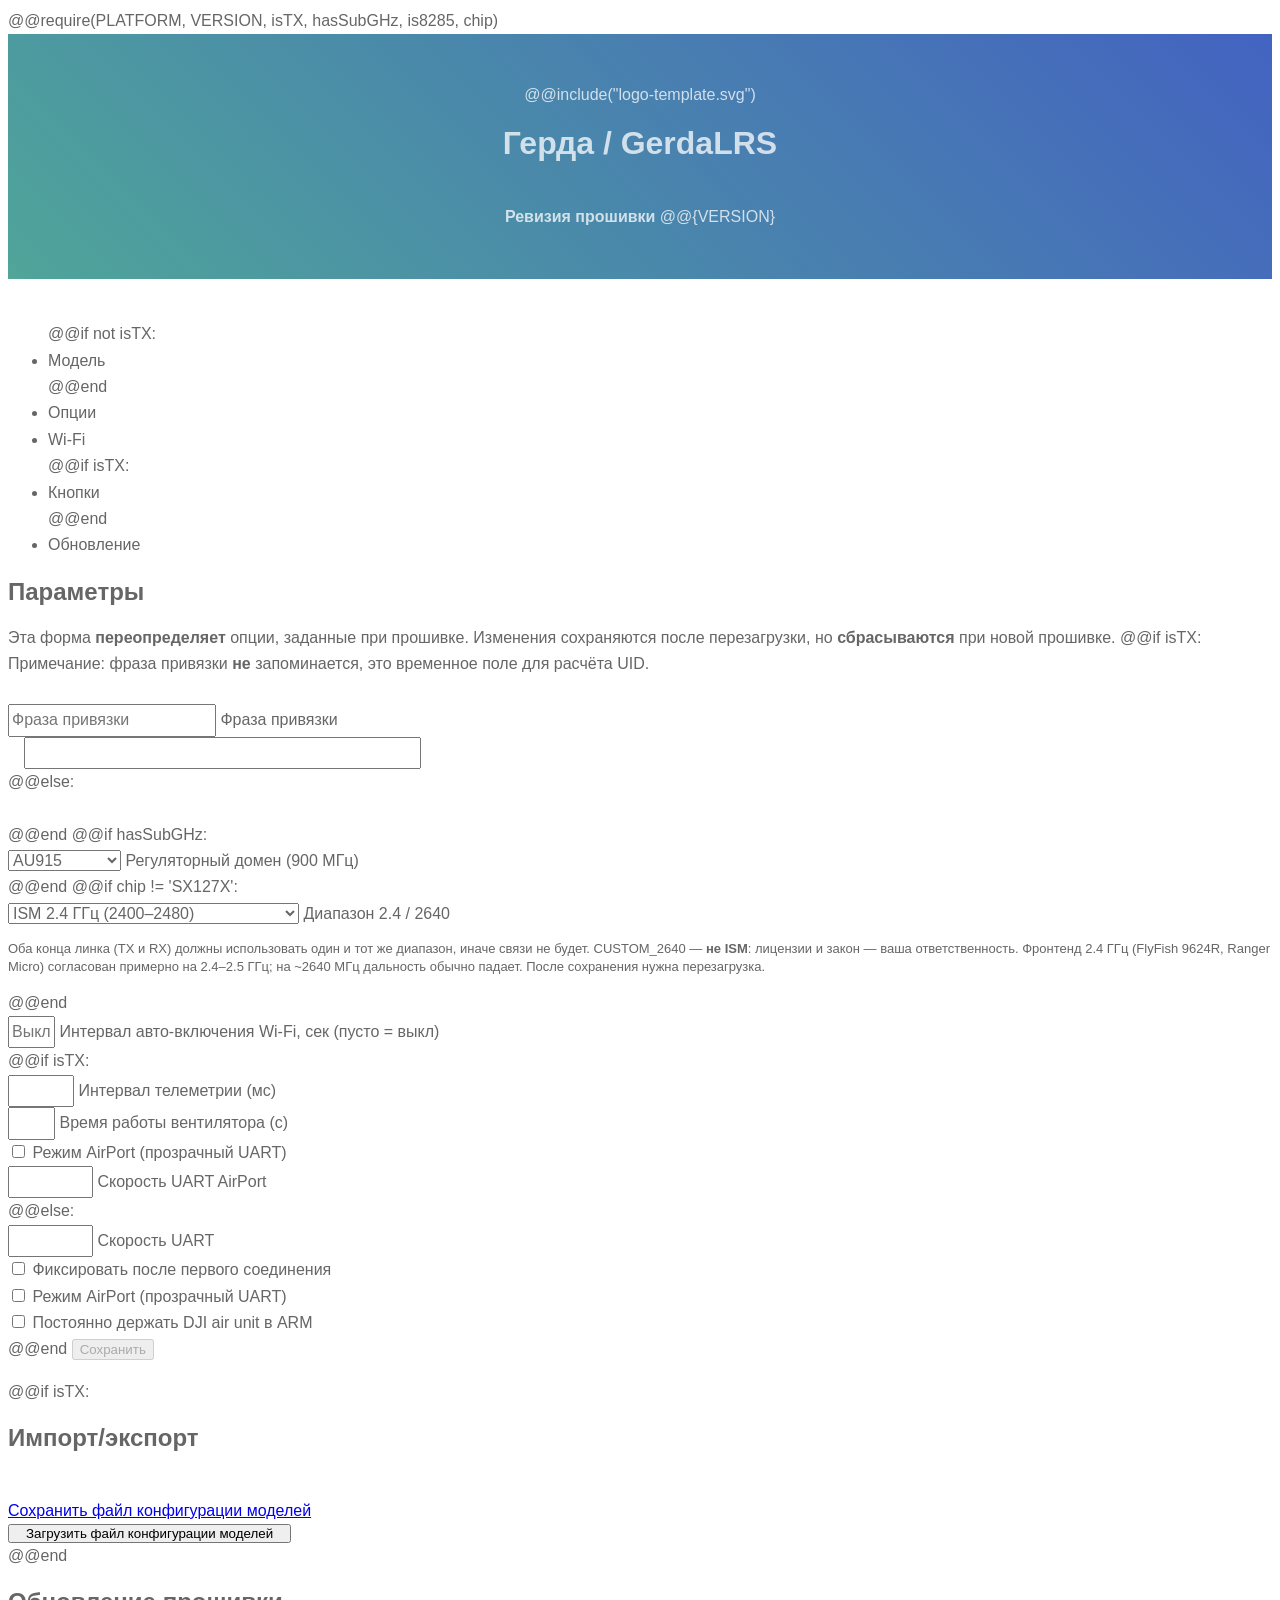
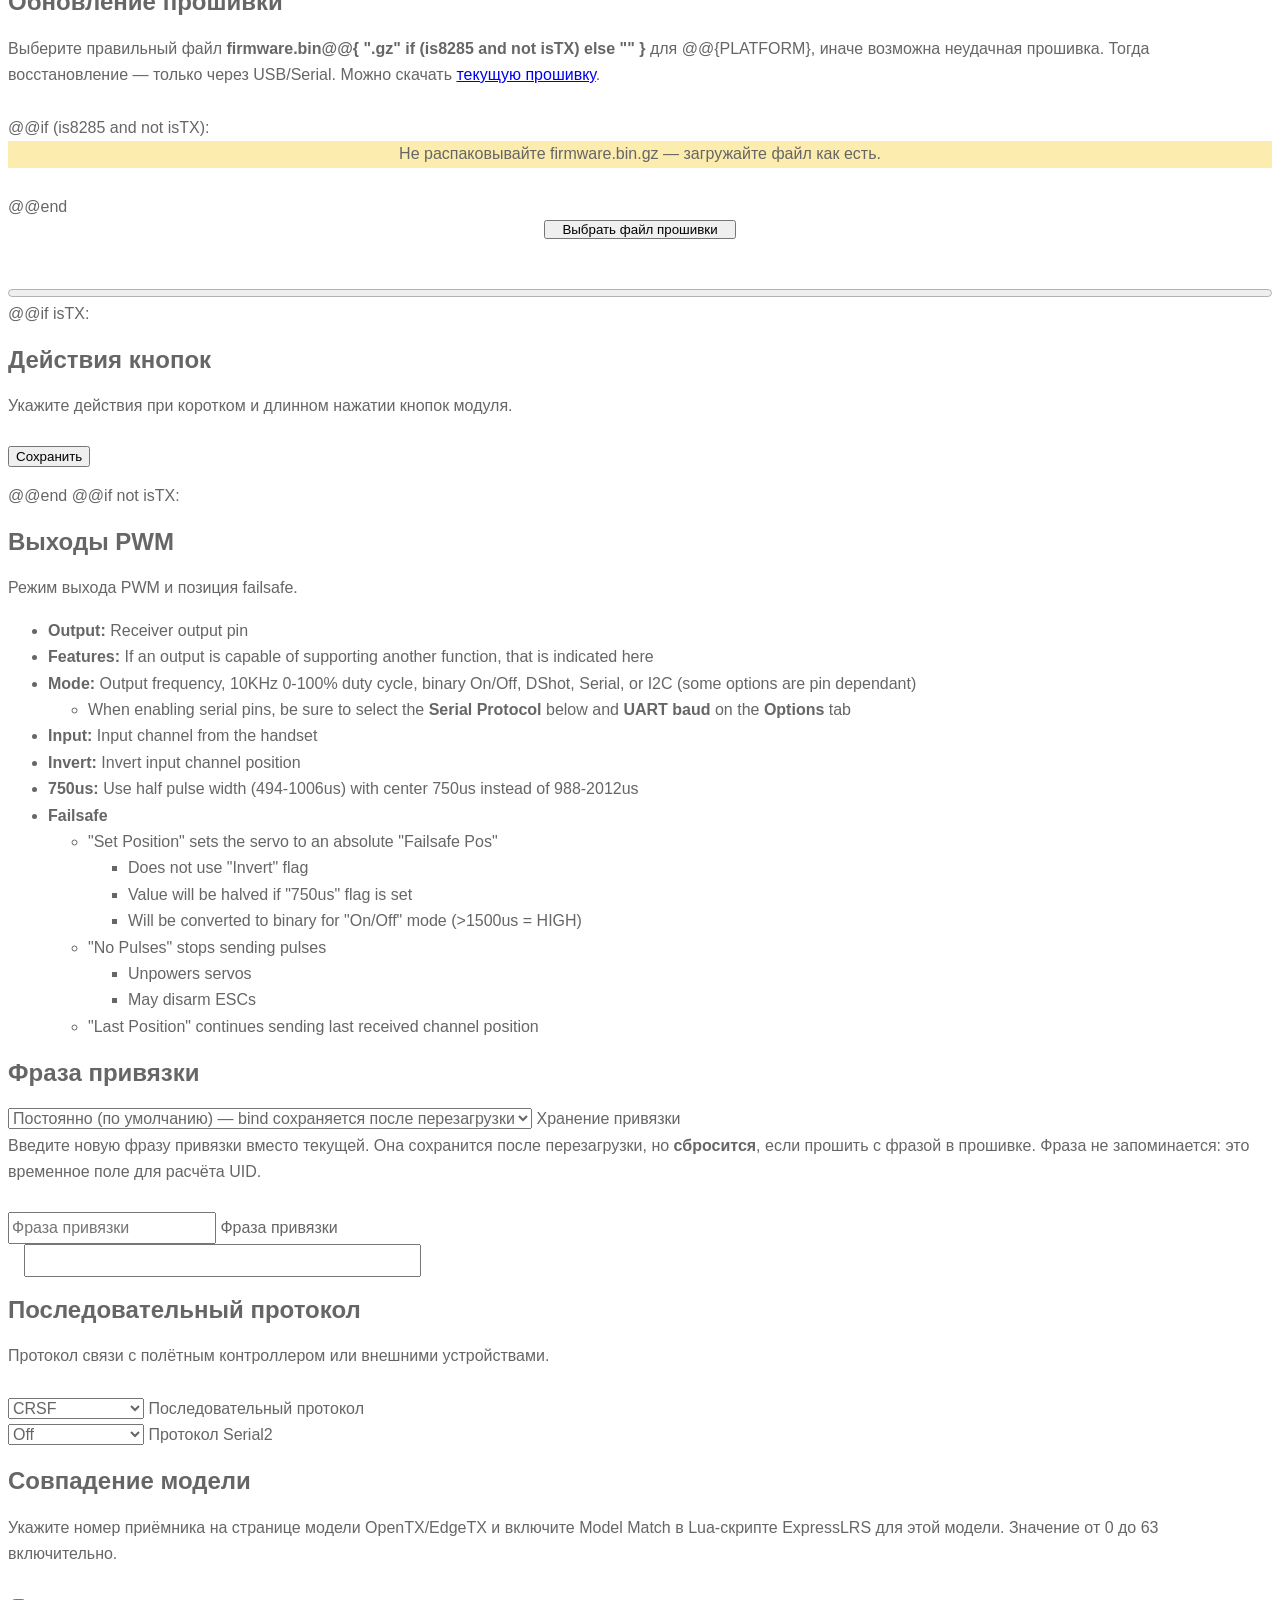
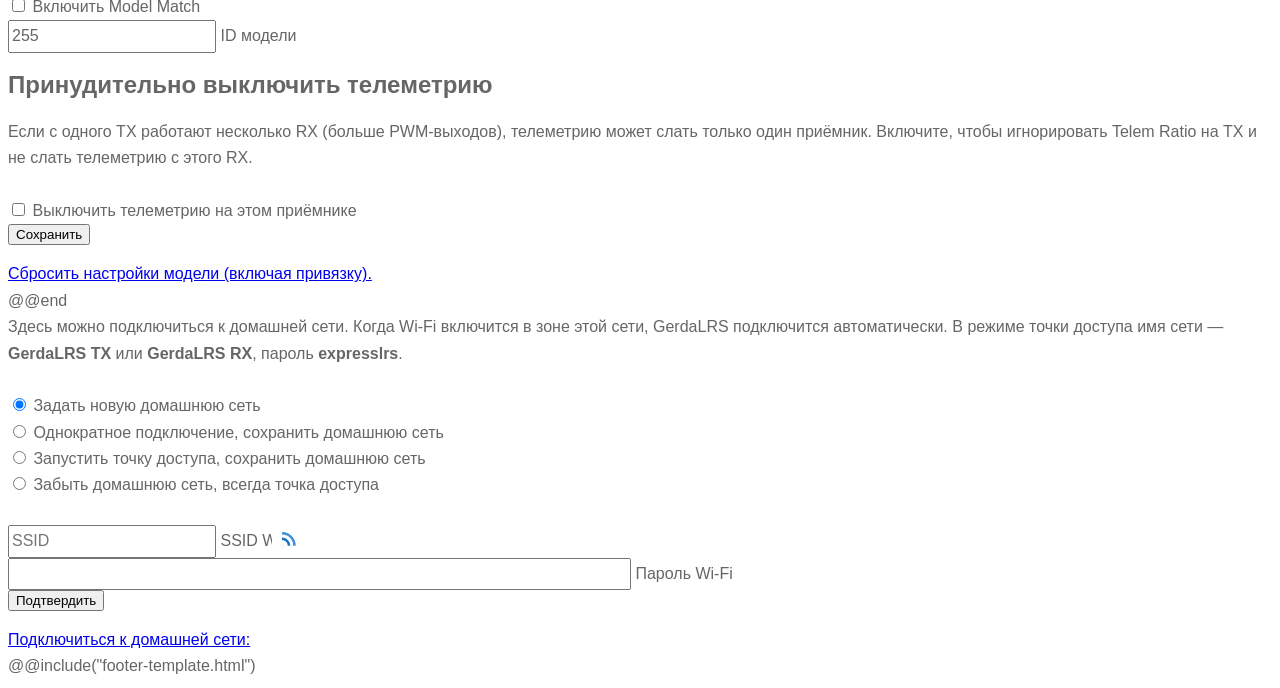
==== commit f5d907ee: "Document v1 TX as RadioMaster Ranger Micro 2.4 SX1280. Photo-confirmed JR-bay module (USB-C, XT30, f" ====
--- a/src/html/index.html
+++ b/src/html/index.html
@@ -79,7 +79,7 @@
 						<p style="font-size:13px;line-height:1.4;">
 							Оба конца линка (TX и RX) должны использовать один и тот же диапазон, иначе связи не будет.
 							CUSTOM_2640 — <b>не ISM</b>: лицензии и закон — ваша ответственность.
-							Фронтенд 2.4 ГГц (FlyFish 9624R, Ranger Nano) согласован примерно на 2.4–2.5 ГГц; на ~2640 МГц дальность обычно падает.
+							Фронтенд 2.4 ГГц (FlyFish 9624R, Ranger Micro) согласован примерно на 2.4–2.5 ГГц; на ~2640 МГц дальность обычно падает.
 							После сохранения нужна перезагрузка.
 						</p>
 @@end
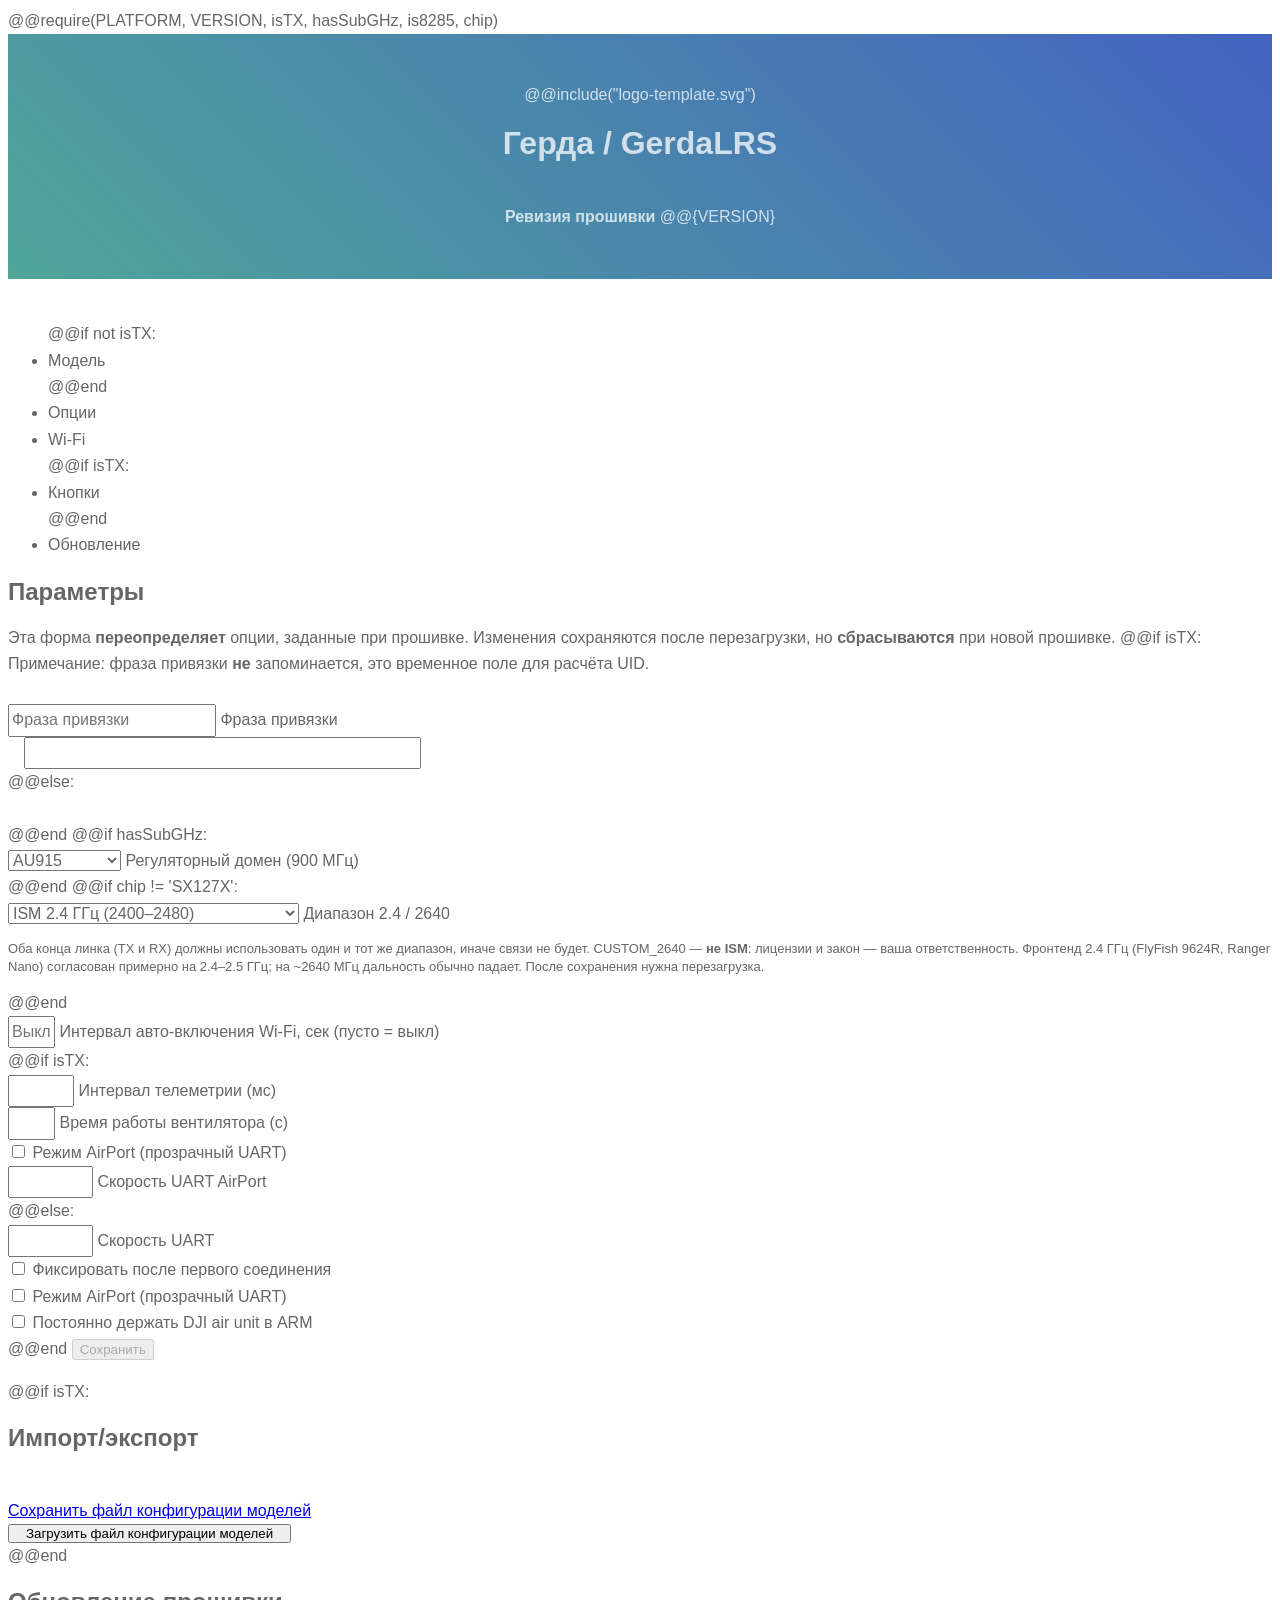
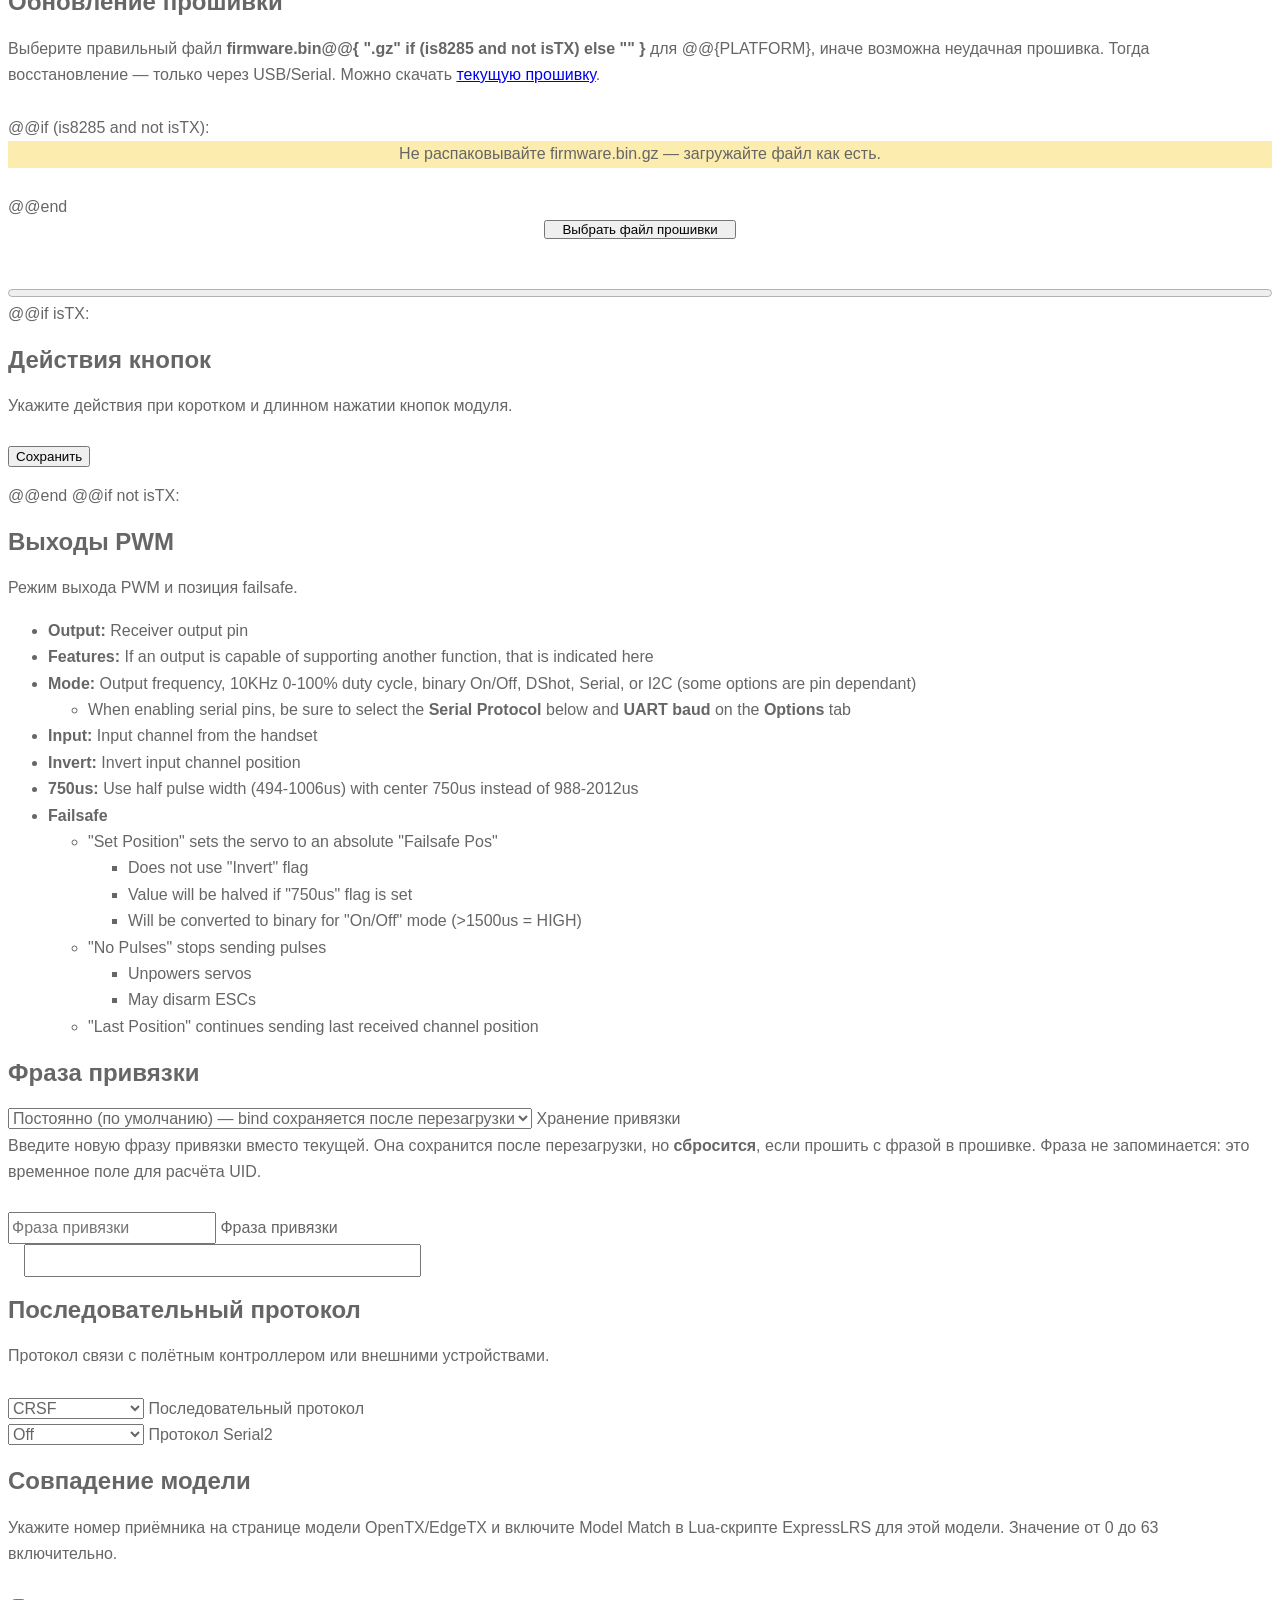
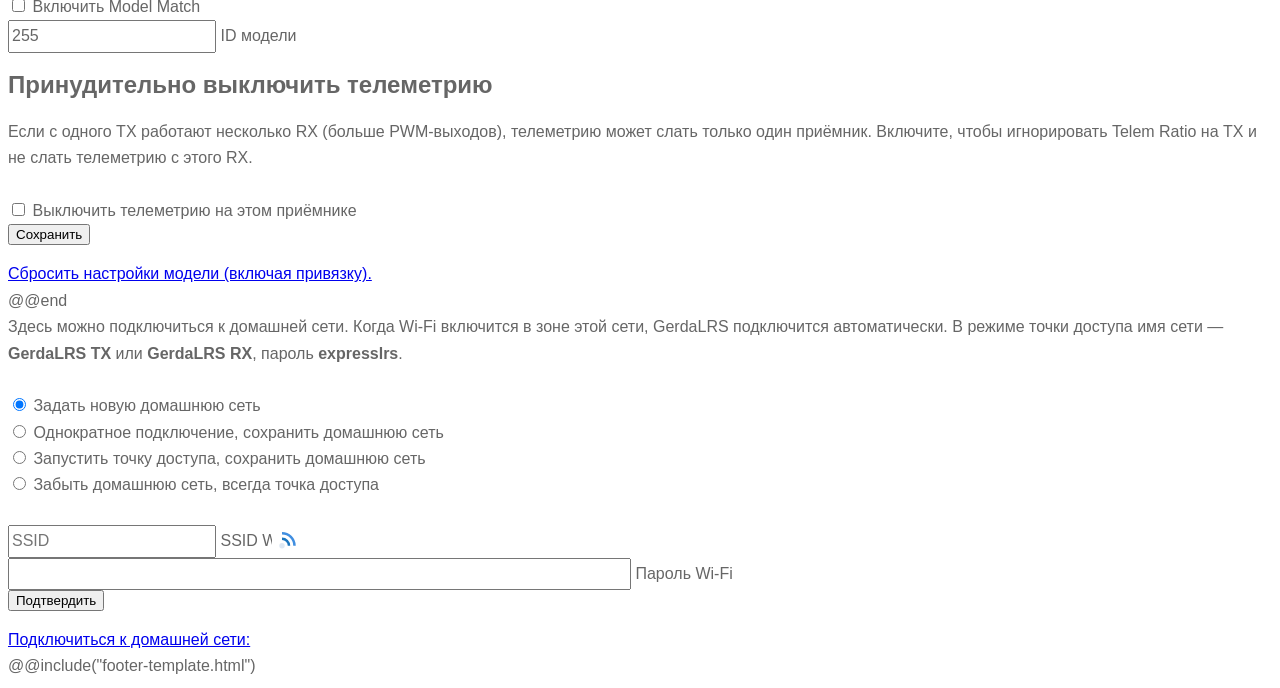
==== commit ea839070: "Flash TX as RadioMaster Ranger Nano 2.4 from Lua name. Lua shows RM Ranger Nano; the plastic label m" ====
--- a/src/html/index.html
+++ b/src/html/index.html
@@ -79,7 +79,7 @@
 						<p style="font-size:13px;line-height:1.4;">
 							Оба конца линка (TX и RX) должны использовать один и тот же диапазон, иначе связи не будет.
 							CUSTOM_2640 — <b>не ISM</b>: лицензии и закон — ваша ответственность.
-							Фронтенд 2.4 ГГц (FlyFish 9624R, Ranger Micro) согласован примерно на 2.4–2.5 ГГц; на ~2640 МГц дальность обычно падает.
+							Фронтенд 2.4 ГГц (FlyFish 9624R, Ranger Nano) согласован примерно на 2.4–2.5 ГГц; на ~2640 МГц дальность обычно падает.
 							После сохранения нужна перезагрузка.
 						</p>
 @@end
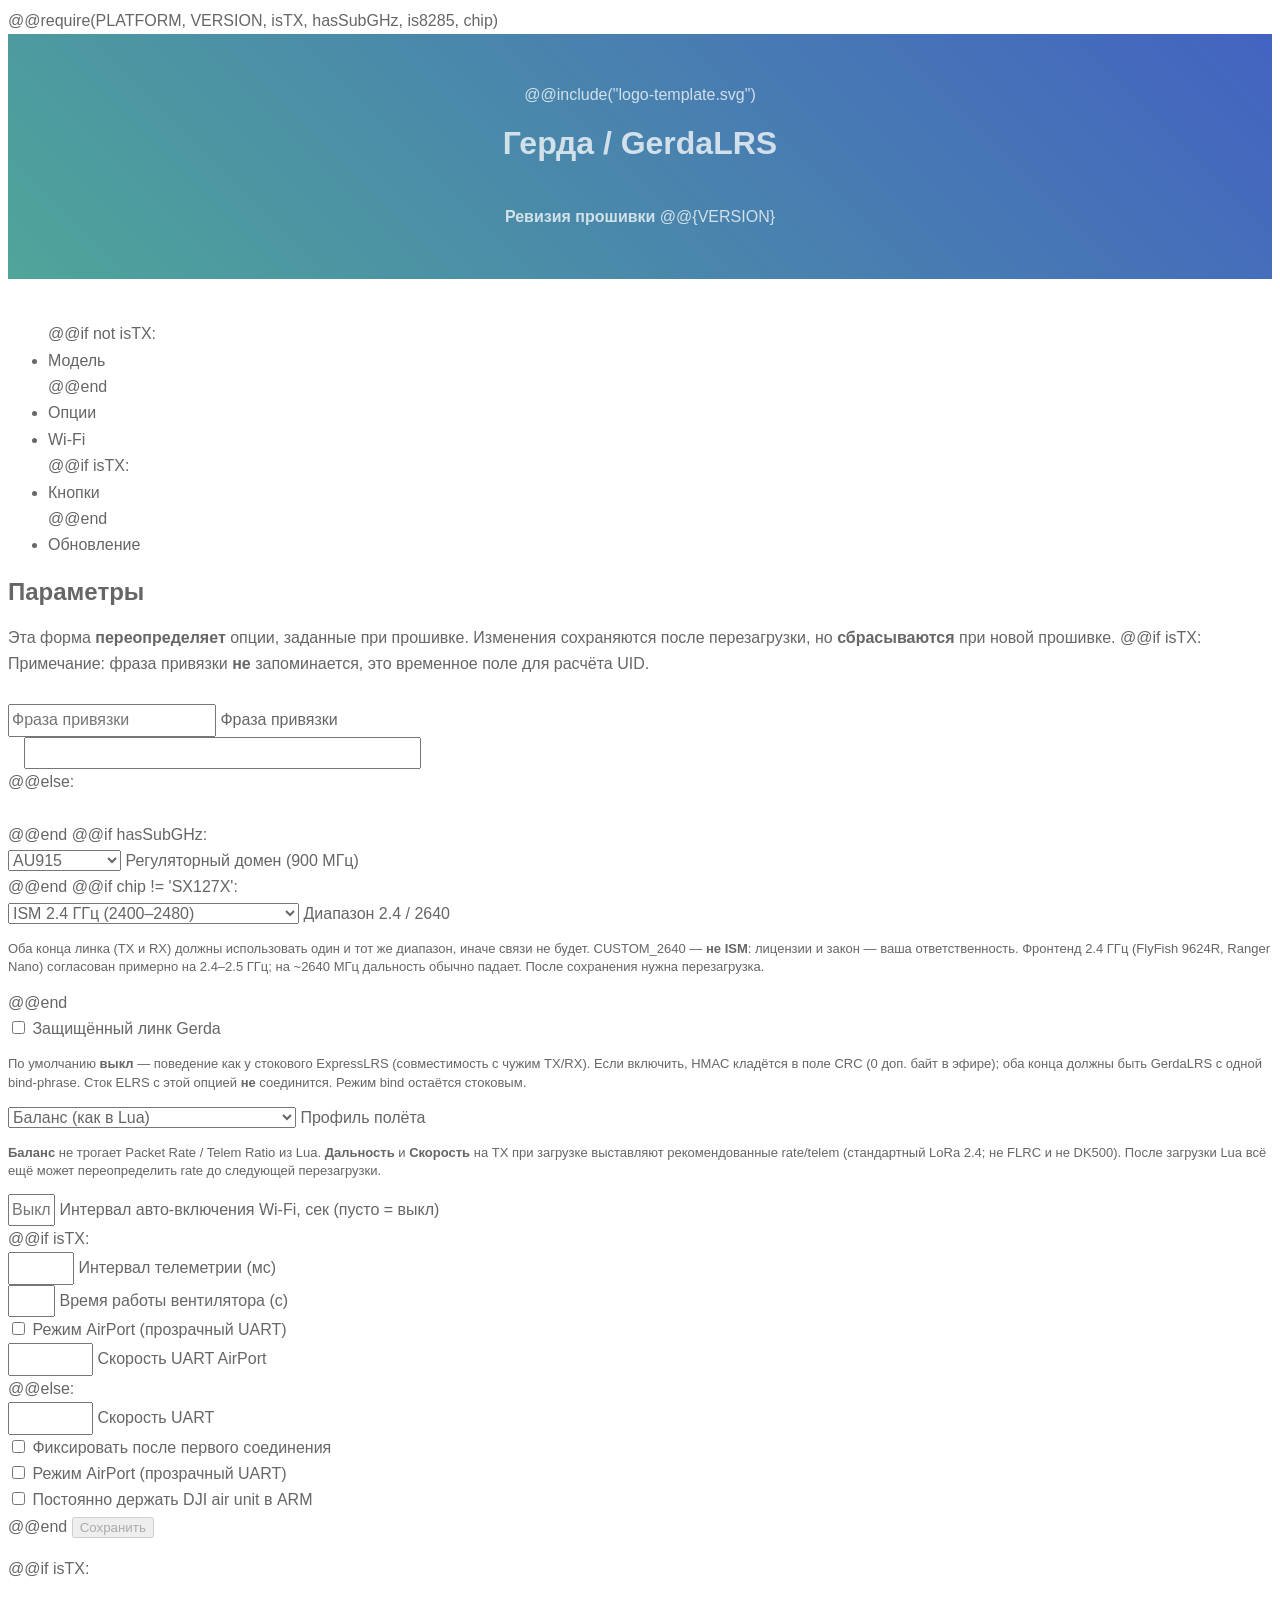
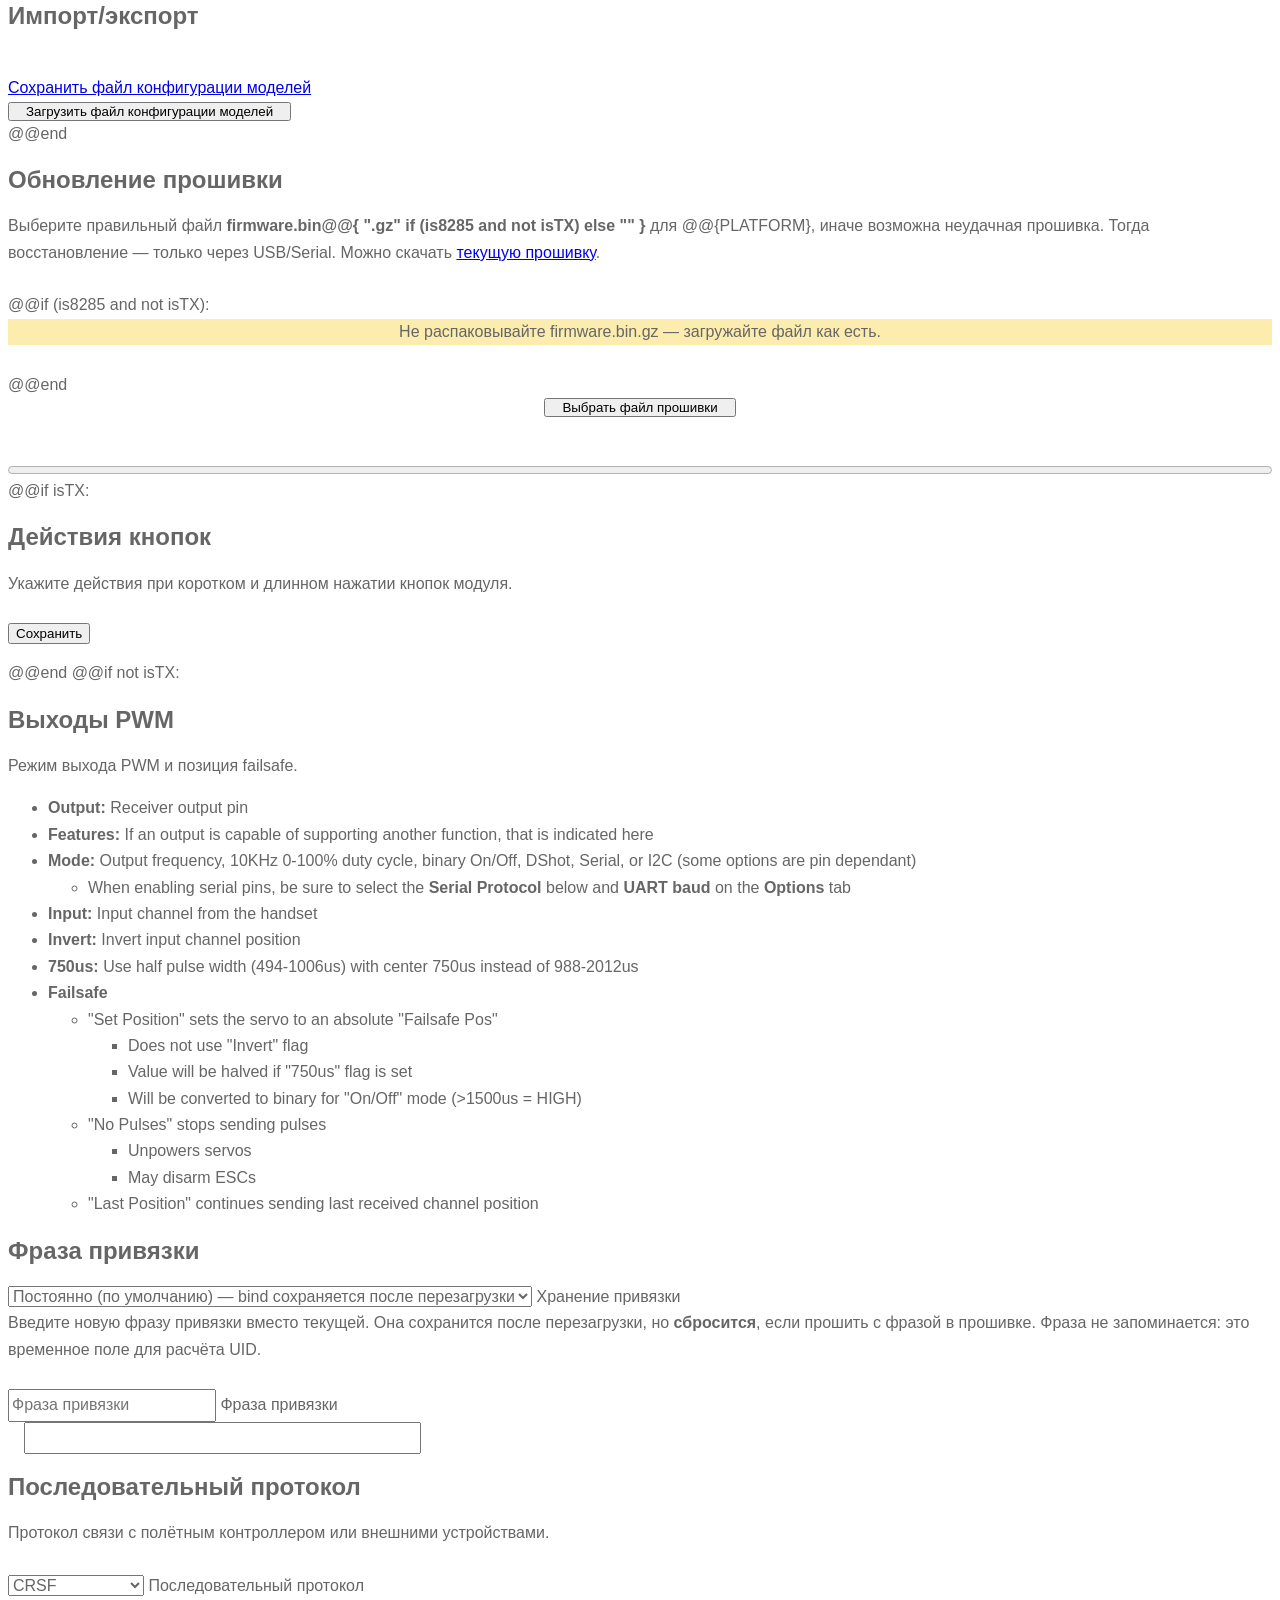
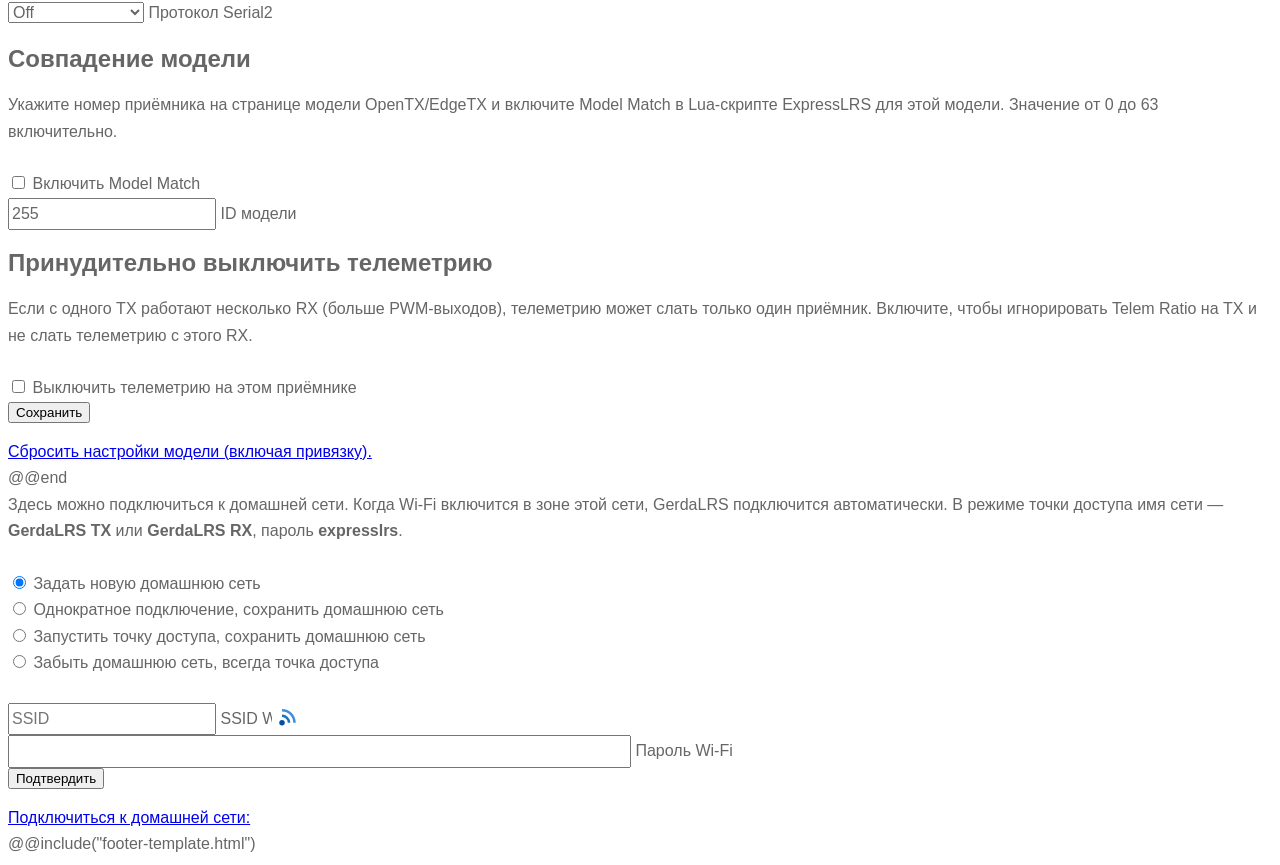
==== commit 4f89e039: "Add Gerda Secure Link primitives and flight profiles. Implement HKDF/HMAC/anti-replay with HMAC XOR'" ====
--- a/src/html/index.html
+++ b/src/html/index.html
@@ -83,6 +83,28 @@
 							После сохранения нужна перезагрузка.
 						</p>
 @@end
+						<div class="mui-checkbox">
+							<input id="gerda-secure" name="gerda-secure" type="checkbox"/>
+							<label for="gerda-secure" data-i18n="Gerda Secure Link">Защищённый линк Gerda</label>
+						</div>
+						<p style="font-size:13px;line-height:1.4;">
+							По умолчанию <b>выкл</b> — поведение как у стокового ExpressLRS (совместимость с чужим TX/RX).
+							Если включить, HMAC кладётся в поле CRC (0 доп. байт в эфире); оба конца должны быть GerdaLRS с одной bind-phrase.
+							Сток ELRS с этой опцией <b>не</b> соединится. Режим bind остаётся стоковым.
+						</p>
+						<div class="mui-select">
+							<select id="gerda-profile" name="gerda-profile">
+								<option value="0" data-i18n="Profile Balance">Баланс (как в Lua)</option>
+								<option value="1" data-i18n="Profile Range">Дальность (50 Гц, телеметрия 1:16)</option>
+								<option value="2" data-i18n="Profile Speed">Скорость (500 Гц, телеметрия 1:64)</option>
+							</select>
+							<label for="gerda-profile" data-i18n="Flight profile">Профиль полёта</label>
+						</div>
+						<p style="font-size:13px;line-height:1.4;">
+							<b>Баланс</b> не трогает Packet Rate / Telem Ratio из Lua.
+							<b>Дальность</b> и <b>Скорость</b> на TX при загрузке выставляют рекомендованные rate/telem (стандартный LoRa 2.4; не FLRC и не DK500).
+							После загрузки Lua всё ещё может переопределить rate до следующей перезагрузки.
+						</p>
 						<div class="mui-textfield">
 							<input size='3' id='wifi-on-interval' name='wifi-on-interval' type='text' placeholder="Выкл"/>
 							<label for="wifi-on-interval" data-i18n="WiFi auto-on interval">Интервал авто-включения Wi‑Fi, сек (пусто = выкл)</label>
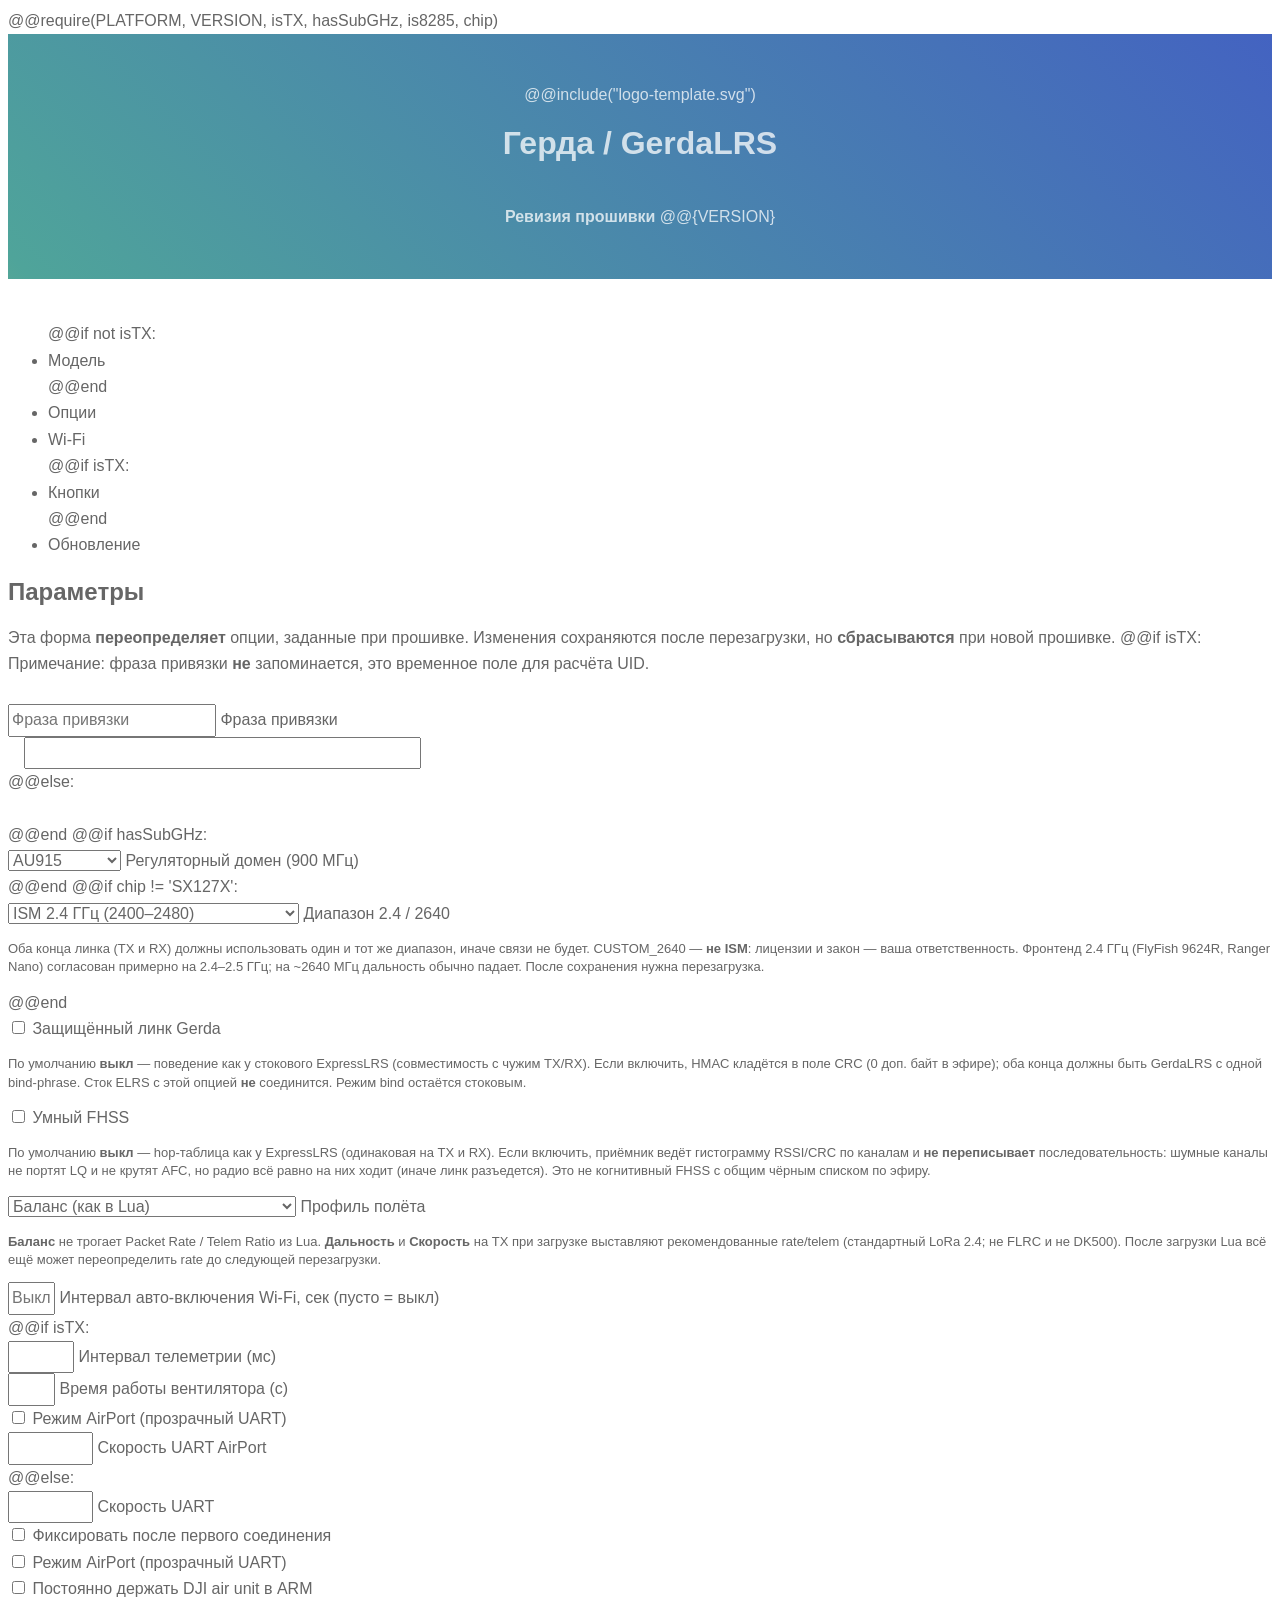
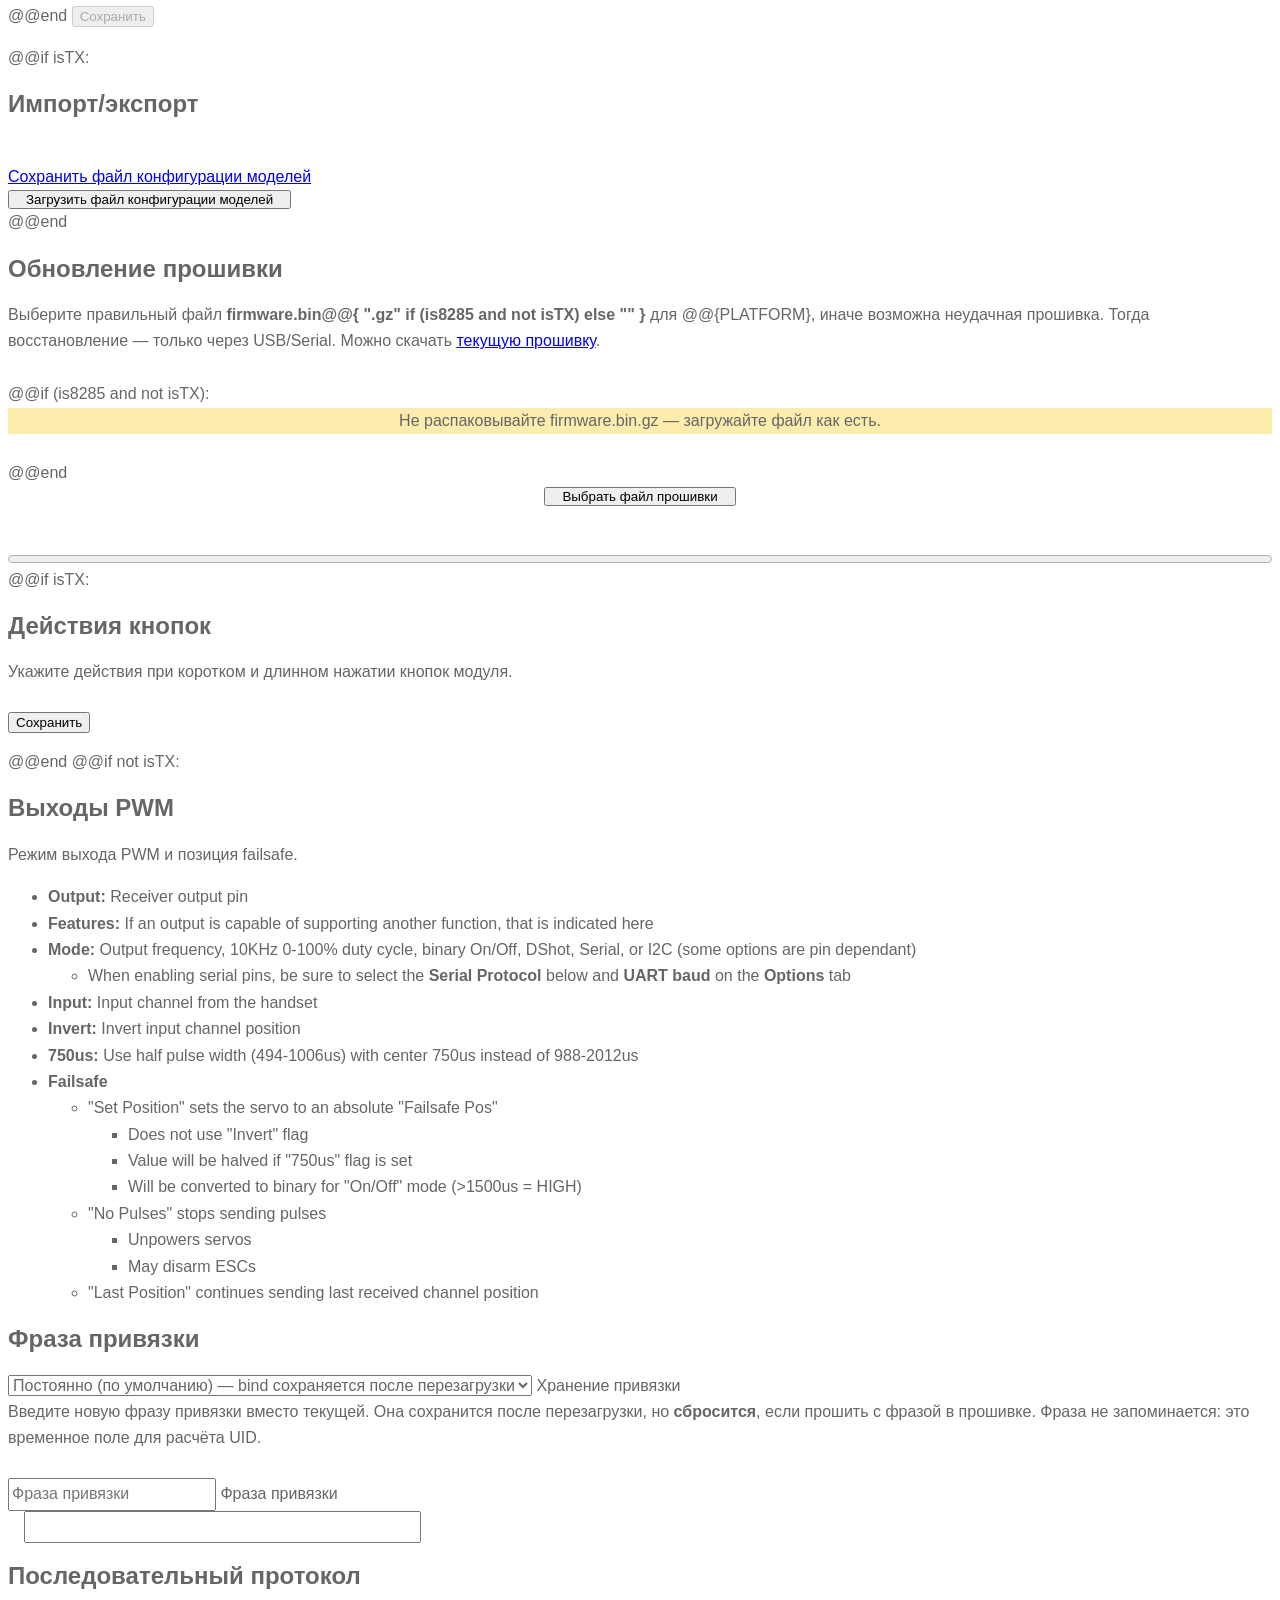
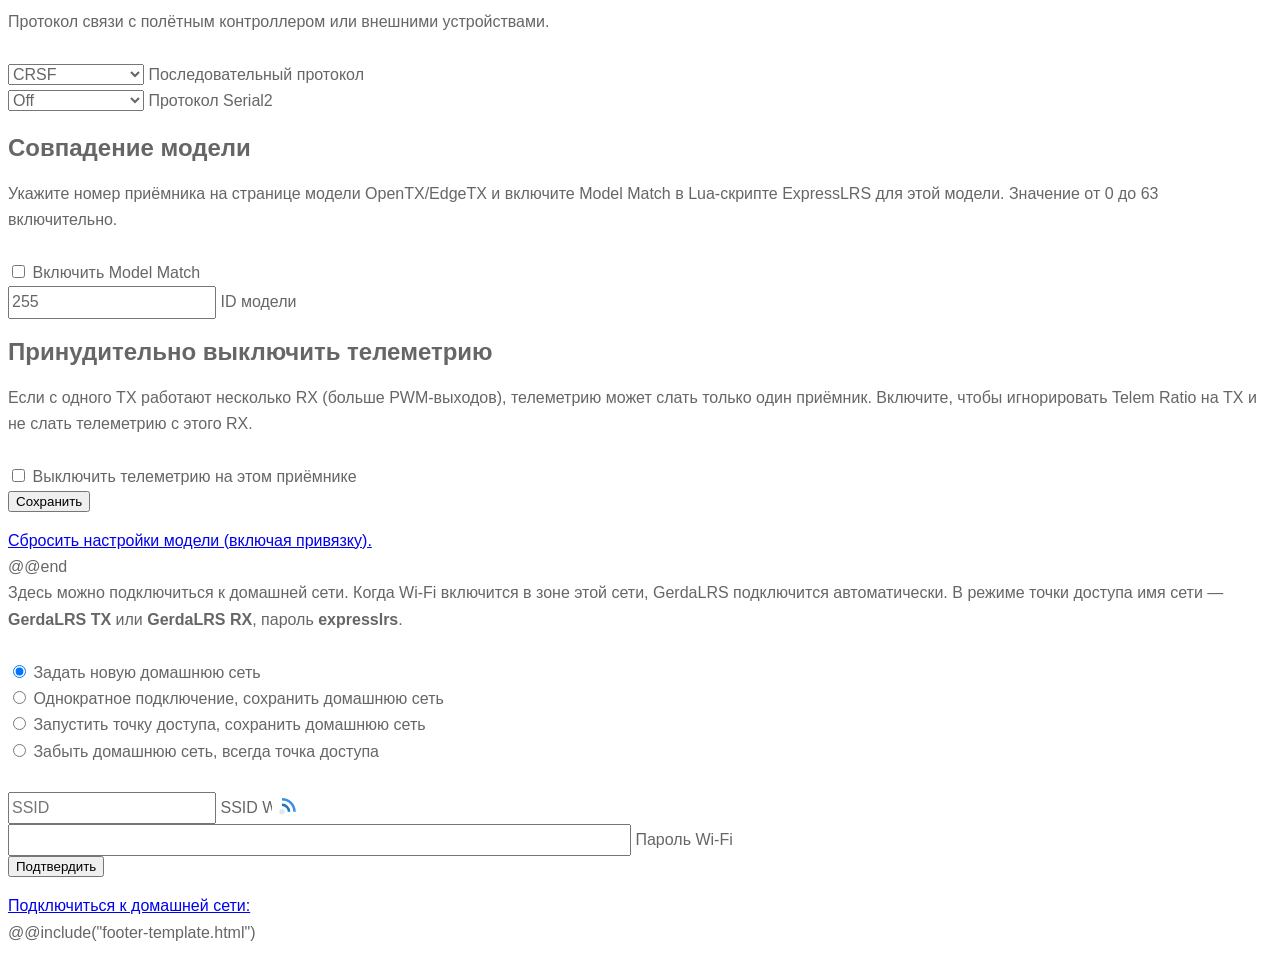
==== commit 202fb14c: "Add smart FHSS soft-denylist and harden Secure Link tests. Histogram RSSI/CRC per hop and denylist t" ====
--- a/src/html/index.html
+++ b/src/html/index.html
@@ -91,6 +91,16 @@
 							По умолчанию <b>выкл</b> — поведение как у стокового ExpressLRS (совместимость с чужим TX/RX).
 							Если включить, HMAC кладётся в поле CRC (0 доп. байт в эфире); оба конца должны быть GerdaLRS с одной bind-phrase.
 							Сток ELRS с этой опцией <b>не</b> соединится. Режим bind остаётся стоковым.
+						</p>
+						<div class="mui-checkbox">
+							<input id="gerda-fhss" name="gerda-fhss" type="checkbox"/>
+							<label for="gerda-fhss" data-i18n="Smart FHSS">Умный FHSS</label>
+						</div>
+						<p style="font-size:13px;line-height:1.4;">
+							По умолчанию <b>выкл</b> — hop-таблица как у ExpressLRS (одинаковая на TX и RX).
+							Если включить, приёмник ведёт гистограмму RSSI/CRC по каналам и <b>не переписывает</b> последовательность:
+							шумные каналы не портят LQ и не крутят AFC, но радио всё равно на них ходит (иначе линк разъедется).
+							Это не когнитивный FHSS с общим чёрным списком по эфиру.
 						</p>
 						<div class="mui-select">
 							<select id="gerda-profile" name="gerda-profile">
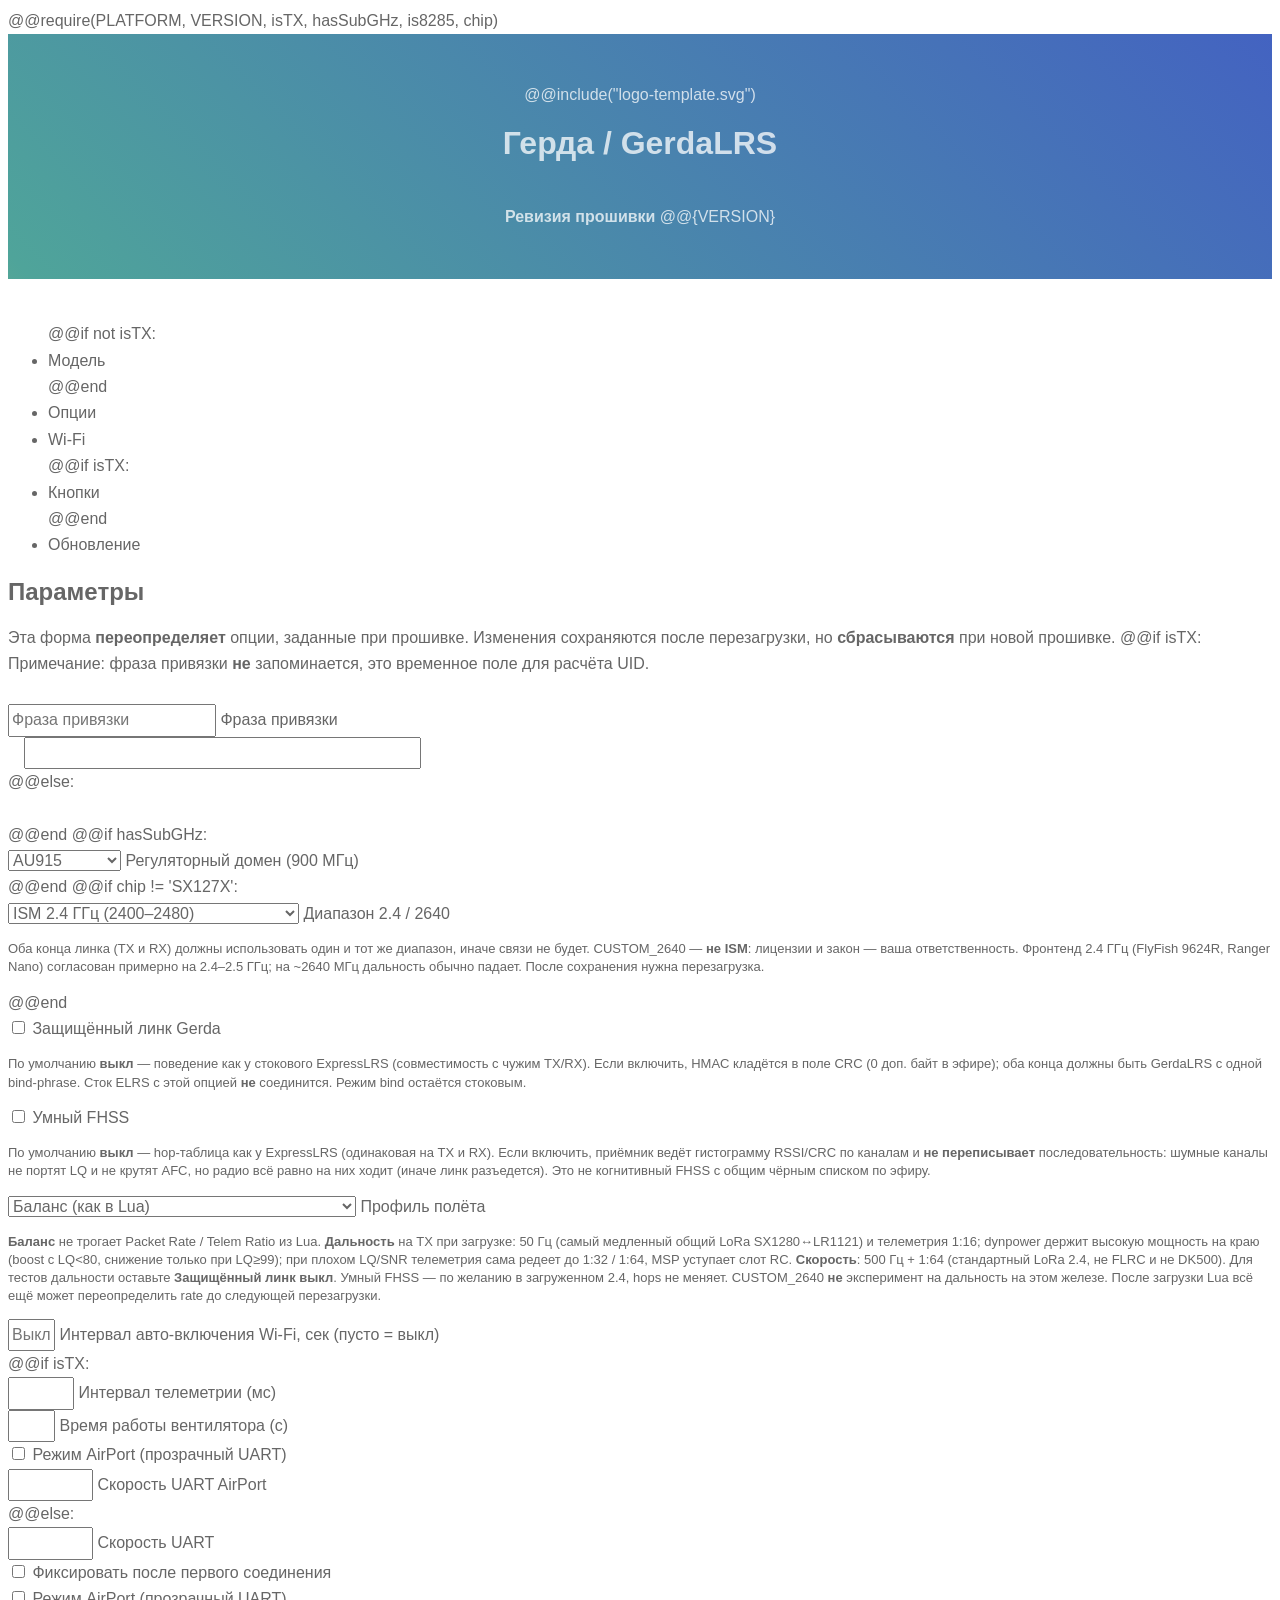
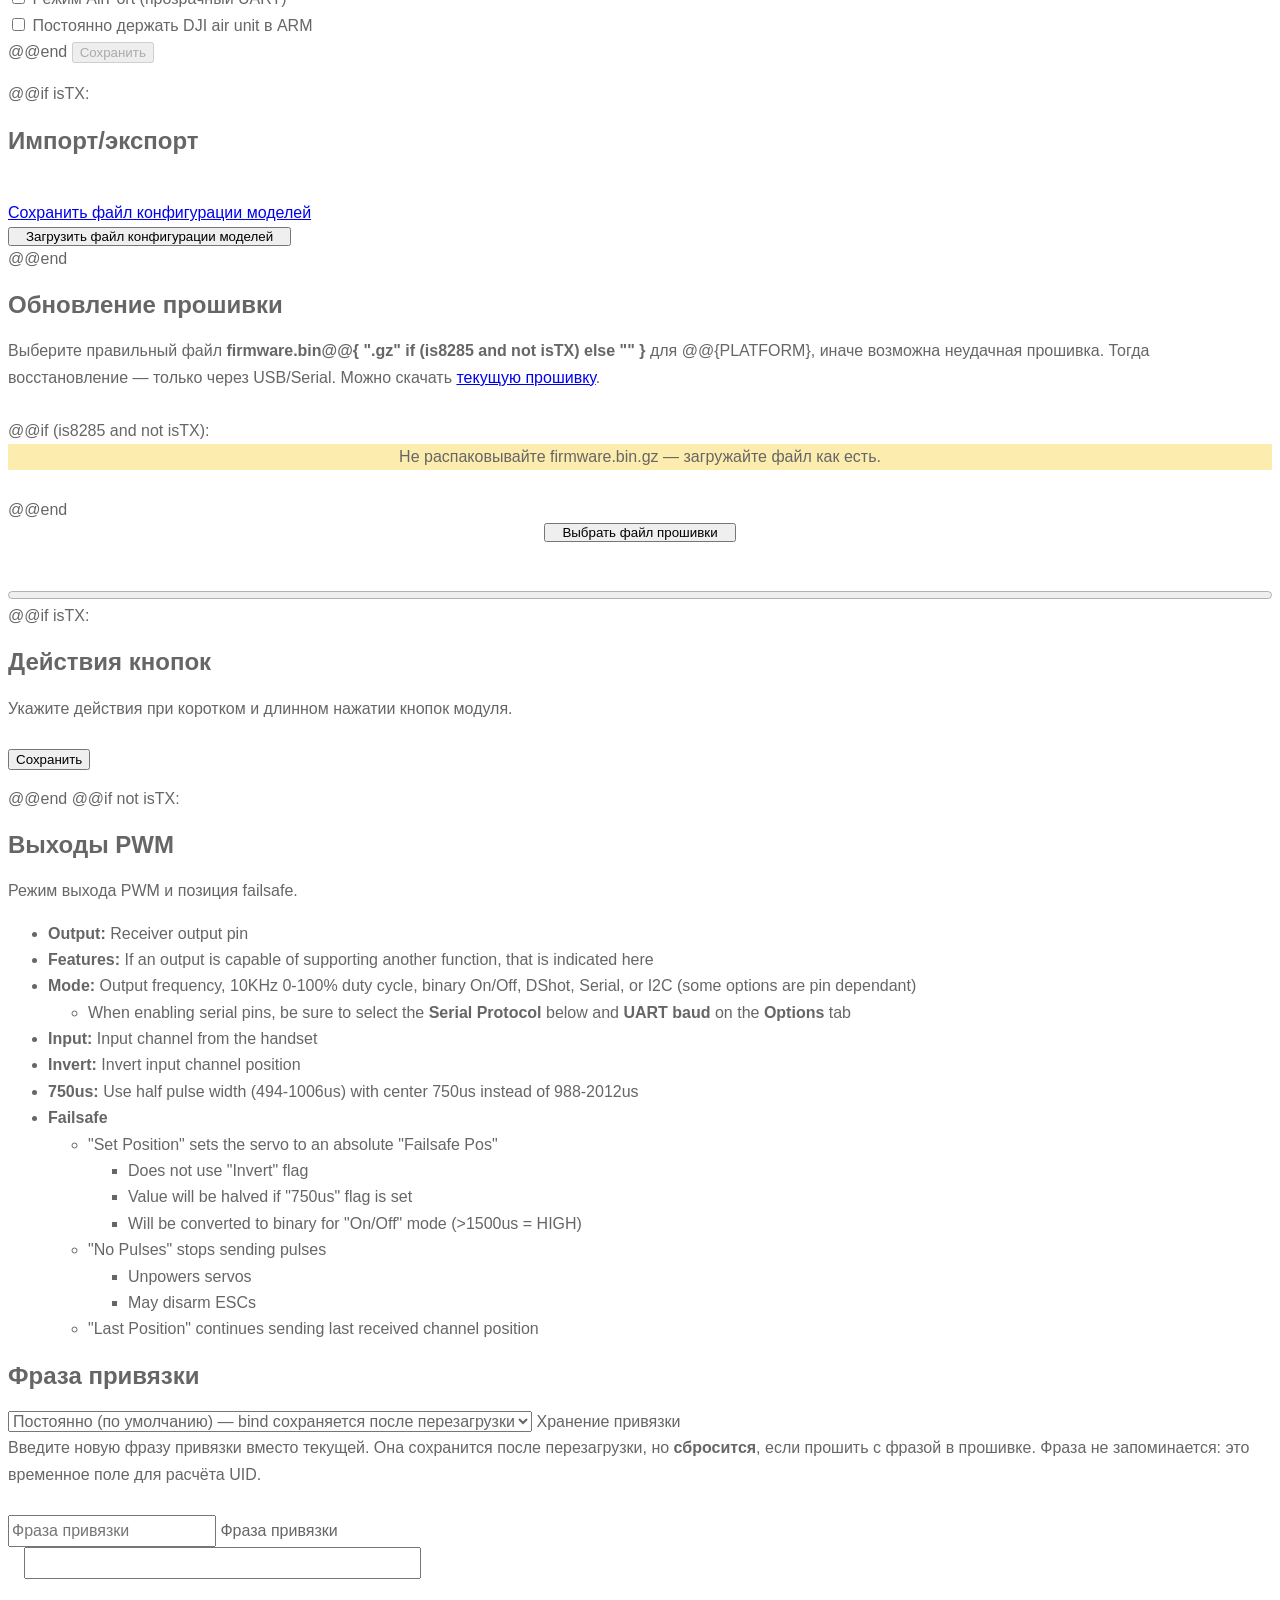
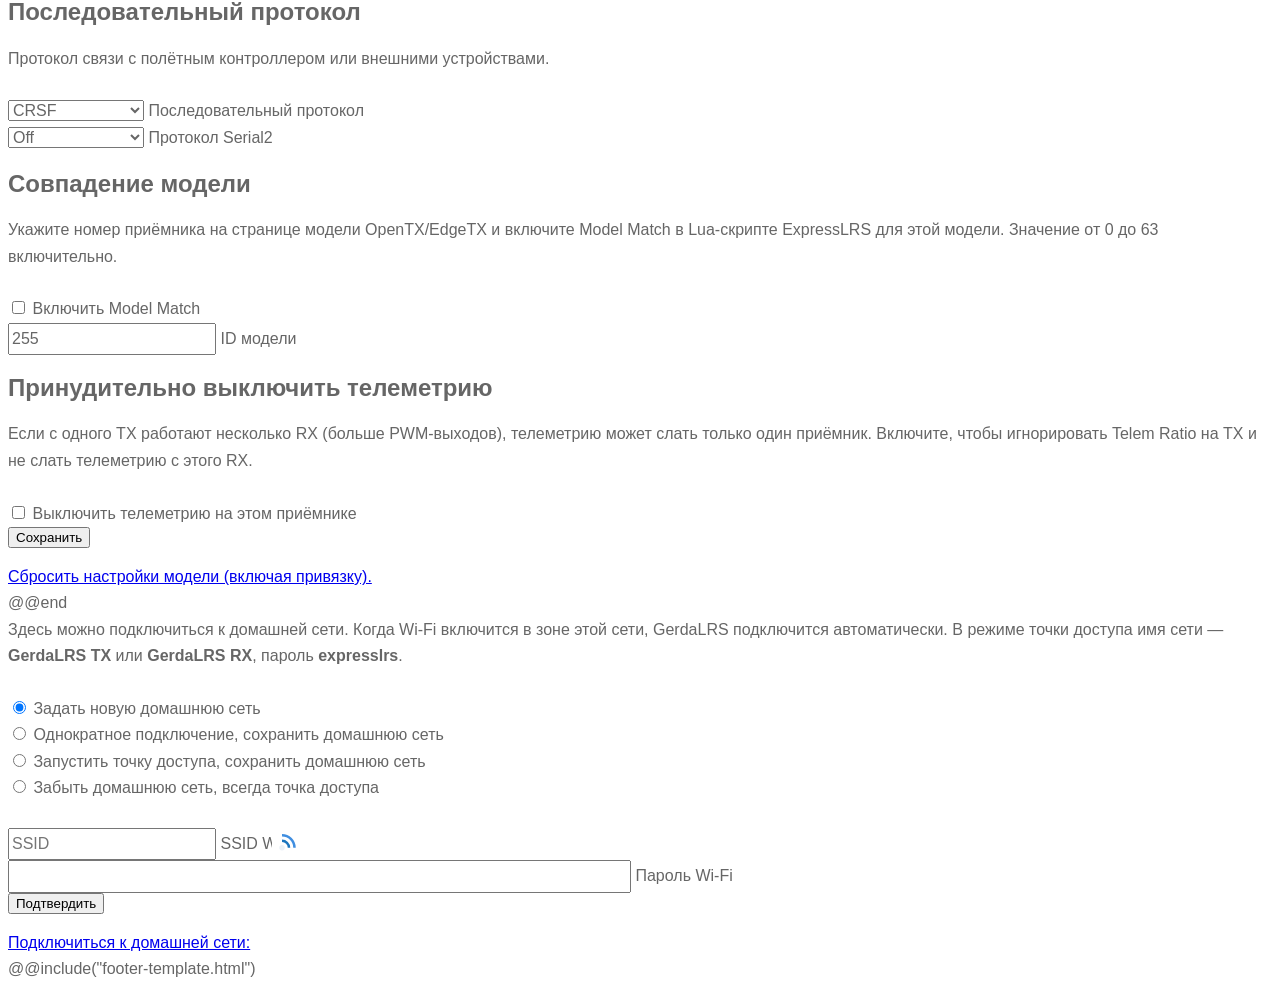
==== commit be9ba205: "Harden Range profile, telem backoff, and 30 km experiment harness. Дальность now holds TX power at t" ====
--- a/src/html/index.html
+++ b/src/html/index.html
@@ -105,16 +105,22 @@
 						<div class="mui-select">
 							<select id="gerda-profile" name="gerda-profile">
 								<option value="0" data-i18n="Profile Balance">Баланс (как в Lua)</option>
-								<option value="1" data-i18n="Profile Range">Дальность (50 Гц, телеметрия 1:16)</option>
+								<option value="1" data-i18n="Profile Range">Дальность (50 Гц, телеметрия 1:16, backoff)</option>
 								<option value="2" data-i18n="Profile Speed">Скорость (500 Гц, телеметрия 1:64)</option>
 							</select>
 							<label for="gerda-profile" data-i18n="Flight profile">Профиль полёта</label>
 						</div>
 						<p style="font-size:13px;line-height:1.4;">
 							<b>Баланс</b> не трогает Packet Rate / Telem Ratio из Lua.
-							<b>Дальность</b> и <b>Скорость</b> на TX при загрузке выставляют рекомендованные rate/telem (стандартный LoRa 2.4; не FLRC и не DK500).
+							<b>Дальность</b> на TX при загрузке: 50 Гц (самый медленный общий LoRa SX1280↔LR1121) и телеметрия 1:16;
+							dynpower держит высокую мощность на краю (boost с LQ&lt;80, снижение только при LQ≥99);
+							при плохом LQ/SNR телеметрия сама редеет до 1:32 / 1:64, MSP уступает слот RC.
+							<b>Скорость</b>: 500 Гц + 1:64 (стандартный LoRa 2.4, не FLRC и не DK500).
+							Для тестов дальности оставьте <b>Защищённый линк выкл</b>. Умный FHSS — по желанию в загруженном 2.4, hops не меняет.
+							CUSTOM_2640 <b>не</b> эксперимент на дальность на этом железе.
 							После загрузки Lua всё ещё может переопределить rate до следующей перезагрузки.
 						</p>
+						<pre id="gerda-range-stats" style="display:none;font-size:12px;line-height:1.35;white-space:pre-wrap;background:#111;color:#ddd;padding:8px;border-radius:4px;"></pre>
 						<div class="mui-textfield">
 							<input size='3' id='wifi-on-interval' name='wifi-on-interval' type='text' placeholder="Выкл"/>
 							<label for="wifi-on-interval" data-i18n="WiFi auto-on interval">Интервал авто-включения Wi‑Fi, сек (пусто = выкл)</label>
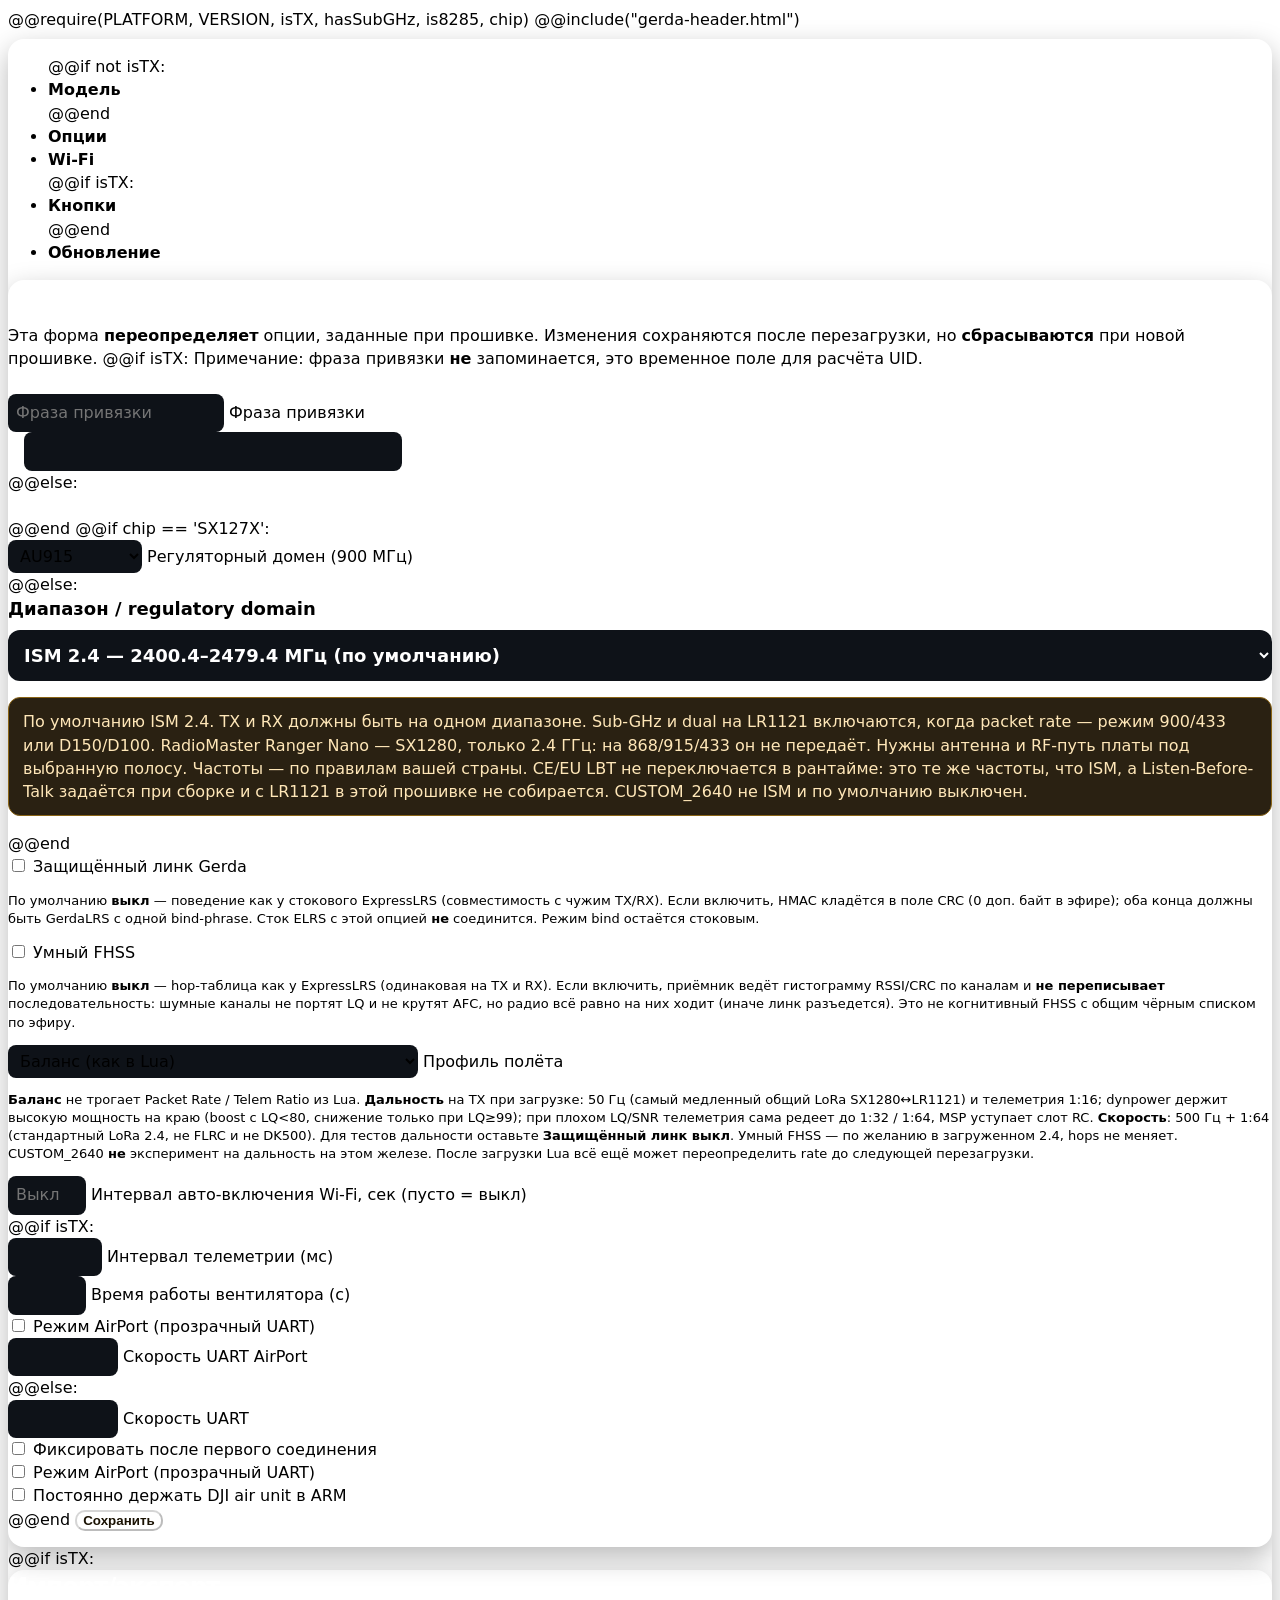
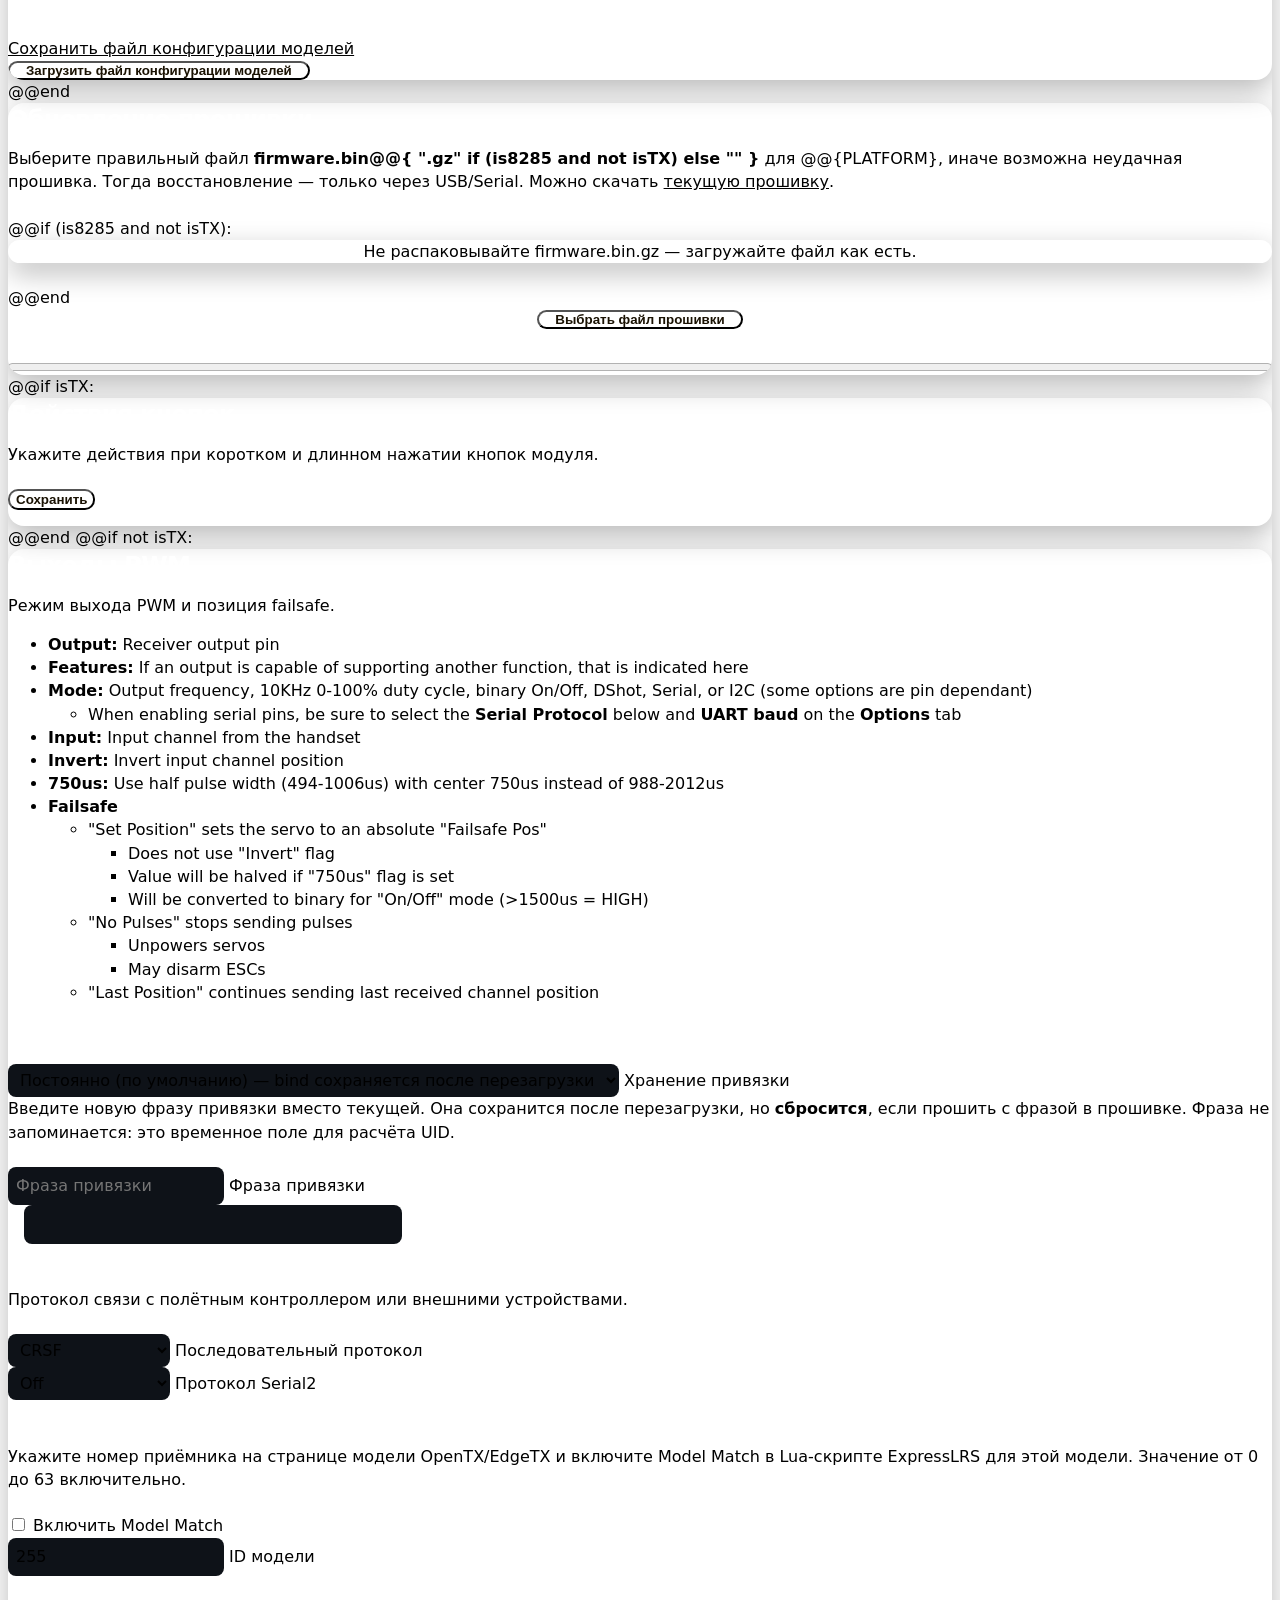
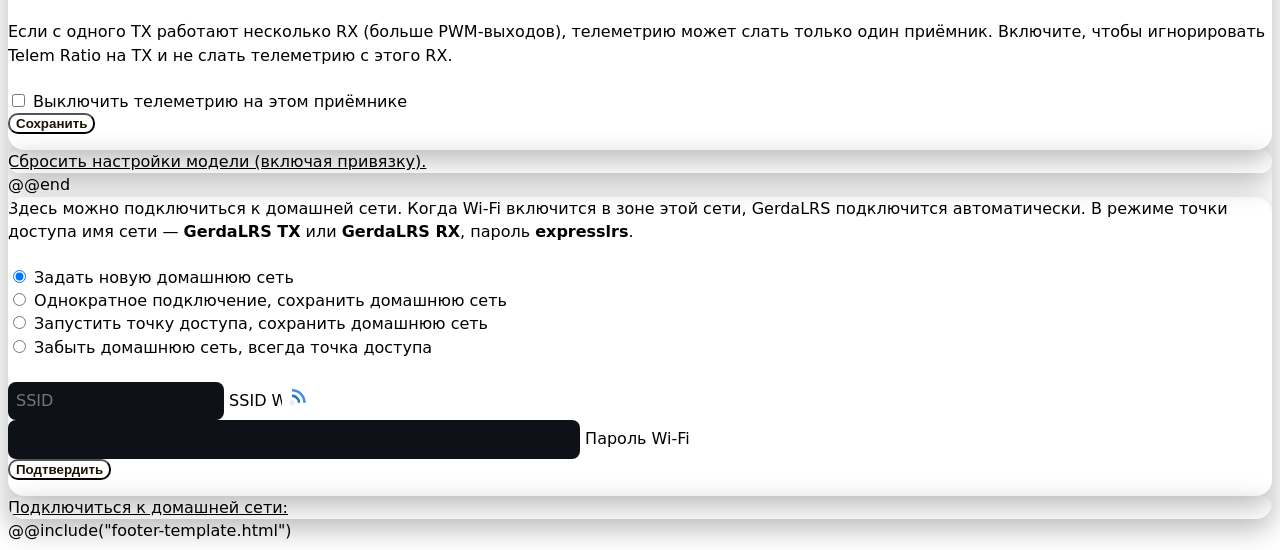
==== commit ed12d70a: "Add a Gerda device UI and a runtime LR1121 band selector. Dark offline pages keep the existing Wi-Fi" ====
--- a/src/html/index.html
+++ b/src/html/index.html
@@ -10,13 +10,7 @@
 </head>
 
 <body>
-	<header class="mui-appbar mui--z1 mui--text-center elrs-header">
-		@@include("logo-template.svg")
-		<h1><b>Герда</b> / GerdaLRS</h1>
-		<span id="product_name"></span><br/>
-		<b data-i18n="Firmware Rev. ">Ревизия прошивки </b>@@{VERSION} <span id="reg_domain"></span>
-	</header>
-	<br/>
+	@@include("gerda-header.html")
 	<div class="mui-container-fluid">
 		<div class="mui-panel mui-col-sm-10 mui-col-sm-offset-1">
 
@@ -53,7 +47,7 @@
 					<br/><br/>
 					<form id='upload_options' method='POST' action="/options">
 @@end
-@@if hasSubGHz:
+@@if chip == 'SX127X':
 						<div class="mui-select">
 							<select id='domain' name='domain'>
 								<option value='0'>AU915</option>
@@ -67,21 +61,49 @@
 							</select>
 							<label for="domain" data-i18n="Regulatory domain">Регуляторный домен (900 МГц)</label>
 						</div>
-@@end
-@@if chip != 'SX127X':
-						<div class="mui-select">
-							<select id="gerda-2g4" name="gerda-2g4">
-								<option value="0" data-i18n="ISM 2.4 GHz">ISM 2.4 ГГц (2400–2480)</option>
-								<option value="1" data-i18n="CUSTOM_2640">CUSTOM_2640 (~2640 МГц, не ISM)</option>
+@@else:
+						<div class="gerda-band-card">
+							<label for="gerda-band">Диапазон / regulatory domain</label>
+							<select id="gerda-band" name="gerda-band" class="gerda-band-select">
+								<optgroup label="2.4 ГГц">
+									<option value="0">ISM 2.4 — 2400.4–2479.4 МГц (по умолчанию)</option>
+									<option value="1" disabled>CE/EU LBT 2.4 — те же частоты, LBT только при сборке</option>
+									<option value="30">CUSTOM_2640 — 2600.4–2679.4 МГц (выкл, не ISM)</option>
+								</optgroup>
+@@if hasSubGHz:
+								<optgroup label="Sub-GHz — нужен LR1121 TX, не Ranger Nano">
+									<option value="10">AU 915 — 915.5–926.9 МГц</option>
+									<option value="11">FCC 915 — 903.5–926.9 МГц</option>
+									<option value="12">EU 868 — 865.275–869.575 МГц</option>
+									<option value="13">IN 866 — 865.375–866.95 МГц</option>
+									<option value="14">AU 433 — 433.42–434.42 МГц</option>
+									<option value="15">EU 433 — 433.1–434.45 МГц</option>
+									<option value="16">US 433 — 433.25–438 МГц</option>
+									<option value="17">US 433 Wide — 423.5–438 МГц</option>
+								</optgroup>
+								<optgroup label="Dual-band: sub-GHz + ISM 2.4 (packet rate D150 / D100)">
+									<option value="20">Dual AU 915 + ISM 2.4</option>
+									<option value="21">Dual FCC 915 + ISM 2.4</option>
+									<option value="22">Dual EU 868 + ISM 2.4</option>
+									<option value="23">Dual IN 866 + ISM 2.4</option>
+									<option value="24">Dual AU 433 + ISM 2.4</option>
+									<option value="25">Dual EU 433 + ISM 2.4</option>
+									<option value="26">Dual US 433 + ISM 2.4</option>
+									<option value="27">Dual US 433 Wide + ISM 2.4</option>
+								</optgroup>
+@@end
 							</select>
-							<label for="gerda-2g4" data-i18n="2.4 / 2640 band">Диапазон 2.4 / 2640</label>
-						</div>
-						<p style="font-size:13px;line-height:1.4;">
-							Оба конца линка (TX и RX) должны использовать один и тот же диапазон, иначе связи не будет.
-							CUSTOM_2640 — <b>не ISM</b>: лицензии и закон — ваша ответственность.
-							Фронтенд 2.4 ГГц (FlyFish 9624R, Ranger Nano) согласован примерно на 2.4–2.5 ГГц; на ~2640 МГц дальность обычно падает.
-							После сохранения нужна перезагрузка.
-						</p>
+							<input type="hidden" id="domain" name="domain" value="0"/>
+							<input type="hidden" id="gerda-2g4" name="gerda-2g4" value="0"/>
+							<p id="gerda-band-warn" class="gerda-warn">
+								По умолчанию ISM 2.4. TX и RX должны быть на одном диапазоне.
+								Sub-GHz и dual на LR1121 включаются, когда packet rate — режим 900/433 или D150/D100.
+								RadioMaster Ranger Nano — SX1280, только 2.4 ГГц: на 868/915/433 он не передаёт.
+								Нужны антенна и RF-путь платы под выбранную полосу. Частоты — по правилам вашей страны.
+								CE/EU LBT не переключается в рантайме: это те же частоты, что ISM, а Listen-Before-Talk задаётся при сборке и с LR1121 в этой прошивке не собирается.
+								CUSTOM_2640 не ISM и по умолчанию выключен.
+							</p>
+						</div>
 @@end
 						<div class="mui-checkbox">
 							<input id="gerda-secure" name="gerda-secure" type="checkbox"/>
--- a/src/html/elrs.css
+++ b/src/html/elrs.css
@@ -387,3 +387,185 @@
   }
 
   @@include("mui.css")
+
+/* GerdaLRS device UI. System fonts only — nothing is fetched from the network. */
+:root {
+  --gerda-bg: #0c0e13;
+  --gerda-bg-2: #141922;
+  --gerda-card: #171c26;
+  --gerda-line: #2d3646;
+  --gerda-text: #f2f4f8;
+  --gerda-muted: #a7b1c2;
+  --gerda-accent: #ffb020;
+  --gerda-accent-2: #ff5c1c;
+  --gerda-ok: #3dd68c;
+}
+
+html, body {
+  background: radial-gradient(1200px 500px at 10% -10%, #2a2112 0%, transparent 55%), var(--gerda-bg);
+  color: var(--gerda-text);
+  font-family: system-ui, -apple-system, "Segoe UI", Roboto, "Noto Sans", sans-serif;
+  font-weight: 500;
+  font-size: 16px;
+  line-height: 1.45;
+}
+
+body, input, select, textarea {
+  color: var(--gerda-text);
+  font-family: system-ui, -apple-system, "Segoe UI", Roboto, "Noto Sans", sans-serif;
+  font-weight: 500;
+}
+
+a { color: var(--gerda-accent); }
+
+h1, h2, h3 {
+  font-weight: 800;
+  letter-spacing: -0.03em;
+  color: #fff;
+  margin: 0 0 0.4em;
+}
+
+.gerda-top {
+  display: flex;
+  flex-wrap: wrap;
+  gap: 16px 28px;
+  align-items: center;
+  justify-content: space-between;
+  padding: 18px 22px 14px;
+  background: linear-gradient(120deg, #1a1208 0%, #141922 48%, #1b120e 100%);
+  border-bottom: 3px solid var(--gerda-accent);
+}
+
+.gerda-brand { display: flex; gap: 14px; align-items: center; min-width: 0; }
+.gerda-top .logo { width: 72px; height: 72px; flex: 0 0 auto; }
+.gerda-kicker {
+  margin: 0;
+  color: var(--gerda-accent);
+  font-weight: 800;
+  letter-spacing: 0.16em;
+  text-transform: uppercase;
+  font-size: 12px;
+}
+.gerda-brand h1 { font-size: 34px; line-height: 1; margin: 0; }
+.gerda-product { margin: 4px 0 0; color: var(--gerda-muted); font-weight: 650; min-height: 1.2em; }
+
+.gerda-status { display: flex; flex-wrap: wrap; gap: 8px; }
+.gerda-chip {
+  background: #0e1218;
+  border: 1px solid var(--gerda-line);
+  border-radius: 12px;
+  padding: 8px 12px;
+  min-width: 108px;
+}
+.gerda-chip span {
+  display: block;
+  color: var(--gerda-muted);
+  font-size: 11px;
+  font-weight: 700;
+  letter-spacing: 0.08em;
+  text-transform: uppercase;
+}
+.gerda-chip b { display: block; font-size: 15px; font-weight: 800; color: #fff; }
+
+.gerda-nav {
+  display: flex;
+  flex-wrap: wrap;
+  gap: 8px;
+  padding: 10px 22px 0;
+}
+.gerda-nav a {
+  text-decoration: none;
+  color: #1a1203;
+  background: var(--gerda-accent);
+  font-weight: 800;
+  border-radius: 999px;
+  padding: 8px 14px;
+}
+.gerda-nav a:nth-child(n+2) {
+  background: transparent;
+  color: var(--gerda-text);
+  border: 1px solid var(--gerda-line);
+}
+
+.mui-container-fluid { padding-top: 8px; }
+.mui-panel, .mui-dropdown__menu {
+  background: var(--gerda-card) !important;
+  color: var(--gerda-text) !important;
+  border: 1px solid var(--gerda-line);
+  border-radius: 16px;
+  box-shadow: 0 10px 28px rgba(0, 0, 0, 0.28);
+}
+.mui-tabs__bar { border-bottom-color: var(--gerda-line); }
+.mui-tabs__bar > li > a {
+  color: var(--gerda-muted);
+  font-weight: 800;
+}
+.mui-tabs__bar > li.mui--is-active > a {
+  color: var(--gerda-accent);
+  border-bottom-color: var(--gerda-accent);
+}
+.mui-btn--primary, .mui-btn--primary:hover {
+  background-color: var(--gerda-accent) !important;
+  color: #1a1203 !important;
+  font-weight: 800;
+  border-radius: 10px;
+}
+.mui-btn--danger { border-radius: 10px; font-weight: 800; }
+.mui-textfield > input, .mui-select > select, .mui-textfield > textarea {
+  color: var(--gerda-text);
+  border-bottom-color: var(--gerda-line);
+}
+.mui-textfield > label, .mui-select > label, .mui-checkbox > label, .mui-radio > label {
+  color: var(--gerda-muted);
+}
+.gerda-band-card label {
+  display: block;
+  font-weight: 800;
+  font-size: 18px;
+  margin-bottom: 8px;
+}
+.gerda-band-select {
+  width: 100%;
+  box-sizing: border-box;
+  font-size: 18px;
+  font-weight: 750;
+  padding: 14px 12px;
+  border-radius: 12px;
+  border: 2px solid var(--gerda-accent);
+  background: #0e1218;
+  color: #fff;
+}
+.gerda-warn, .gerda-callout {
+  background: #2a2112;
+  border: 1px solid #8a6416;
+  color: #ffe7b8;
+  border-radius: 12px;
+  padding: 12px 14px;
+  line-height: 1.45;
+}
+.gerda-callout h2 { color: var(--gerda-accent); }
+tr.gerda-pin-hot td { background: rgba(255, 176, 32, 0.14); }
+table { color: var(--gerda-text); }
+td input, td select, input[type="text"], input[type="password"], select {
+  background: #0e1218;
+  color: var(--gerda-text);
+  border: 1px solid var(--gerda-line);
+  border-radius: 8px;
+  padding: 6px 8px;
+}
+#filedrag {
+  color: var(--gerda-muted);
+  border-color: var(--gerda-accent);
+  background: #12160e;
+}
+.badge { border-radius: 999px; }
+footer a { color: var(--gerda-muted); text-decoration: none; }
+.mui-panel { overflow-x: auto; }
+
+@media (max-width: 720px) {
+  .gerda-top { padding: 14px; }
+  .gerda-brand h1 { font-size: 28px; }
+  .gerda-top .logo { width: 56px; height: 56px; }
+  .gerda-chip { min-width: 46%; flex: 1 1 46%; }
+  .gerda-band-select { font-size: 16px; }
+}
